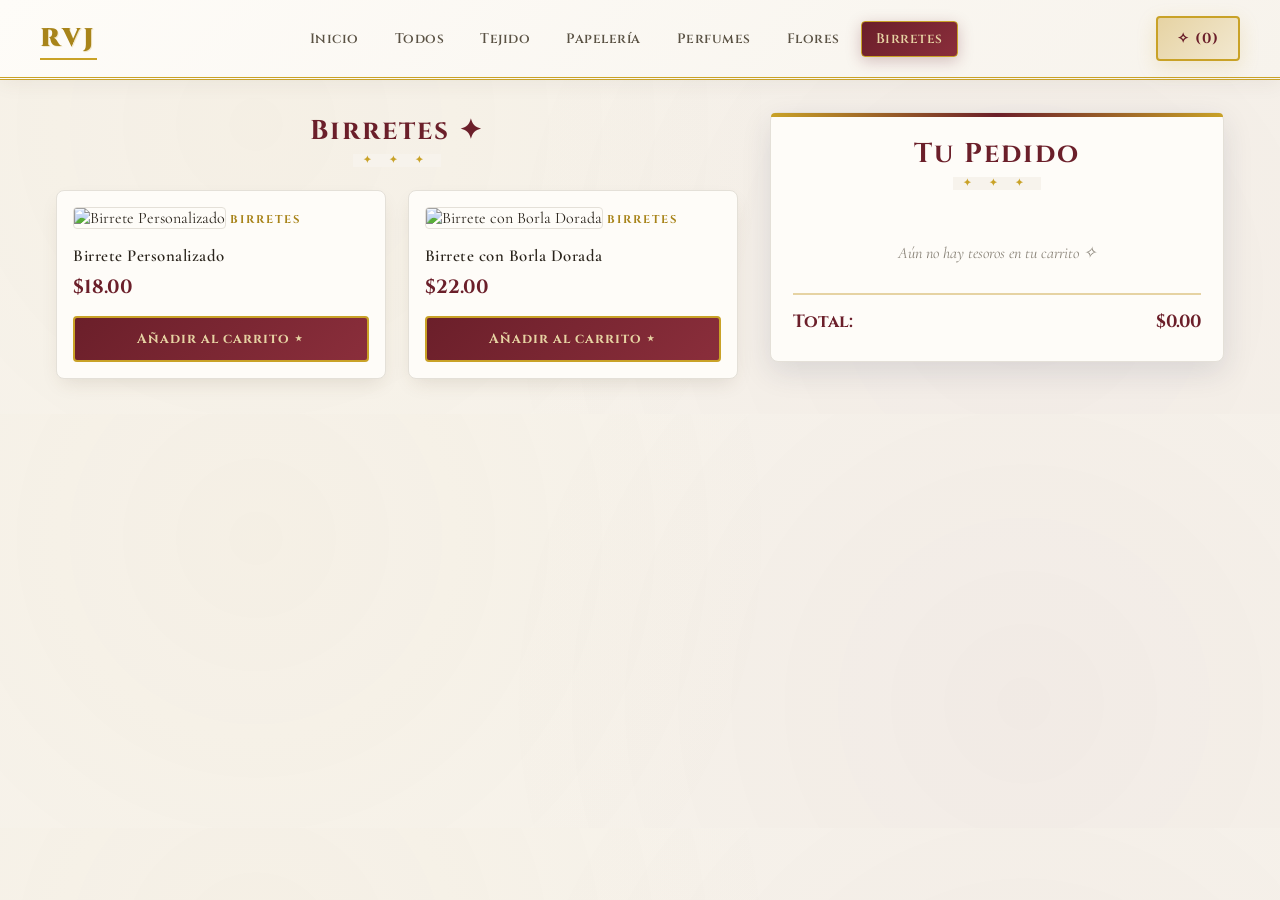
==== birretes.html @ a4433f6f "Cambios 14" ====
<!DOCTYPE html>
<html lang="es">
<head>
    <meta charset="UTF-8">
    <meta name="viewport" content="width=device-width, initial-scale=1.0">
    <title>RVJ — Birretes</title>
    <link rel="preconnect" href="https://fonts.googleapis.com">
    <link rel="preconnect" href="https://fonts.gstatic.com" crossorigin>
    <link href="https://fonts.googleapis.com/css2?family=Cinzel:wght@400;600;700;900&family=Cormorant+Garamond:ital,wght@0,400;0,600;0,700;1,400&display=swap" rel="stylesheet">
    <link rel="stylesheet" href="styles.css">
</head>
<body>

    <header class="main-header">
        <div class="header-container">
            <div class="logo-container">
                <h1 class="logo-text"><span class="rvj-mark">RVJ</span></h1>
            </div>
            <nav class="category-nav">
                <a href="index.html">Inicio</a>
                <a href="tienda.html">Todos</a>
                <a href="tejido.html">Tejido</a>
                <a href="papeleria.html">Papelería</a>
                <a href="perfumes.html">Perfumes</a>
                <a href="flores.html">Flores</a>
                <a href="birretes.html" class="active">Birretes</a>
            </nav>
            <a href="#cart-section" class="cart-icon-btn">
                ✧ (<span id="cart-count">0</span>)
            </a>
        </div>
    </header>

    <main class="store-container">
        <section class="catalog-section">
            <h2 class="section-title">Birretes ✦</h2>
            <div id="products-grid" class="products-grid"></div>
        </section>

        <aside class="checkout-sidebar">
            <section id="cart-section" class="cart-section">
                <h2 class="section-title">Tu Pedido</h2>
                <div id="cart-items-container" class="cart-items-container">
                    <p class="empty-cart-msg">Aún no hay tesoros en tu carrito ✧</p>
                </div>
                <div class="cart-total-box">
                    <span>Total:</span>
                    <span id="cart-total-amount">$0.00</span>
                </div>
            </section>
            <section id="checkout-section" class="checkout-section hidden">
                <h2 class="section-title">Finalizar Compra</h2>
                <form id="checkout-form" class="checkout-form">
                    <fieldset>
                        <legend>✦ Tus Datos</legend>
                        <div class="form-group">
                            <label>Nombre Completo</label>
                            <input type="text" id="customer-name" required placeholder="Tu nombre">
                        </div>
                        <div class="form-group">
                            <label>Cédula / RIF</label>
                            <input type="text" id="customer-id" required placeholder="V-00000000">
                        </div>
                        <div class="form-group">
                            <label>Teléfono</label>
                            <input type="tel" id="customer-phone" required placeholder="0414-0000000">
                        </div>
                    </fieldset>
                    <fieldset>
                        <legend>✧ Envío por agencia (ZOOM/MRW)</legend>
                        <div class="form-group">
                            <label>Estado</label>
                            <input type="text" id="shipping-state" required placeholder="Miranda">
                        </div>
                        <div class="form-group">
                            <label>Ciudad</label>
                            <input type="text" id="shipping-city" required placeholder="Caracas">
                        </div>
                        <div class="form-group">
                            <label>Agencia específica</label>
                            <input type="text" id="shipping-agency" required placeholder="Agencia Las Mercedes">
                        </div>
                    </fieldset>
                    <button type="submit" class="btn-submit-order">Confirmar por WhatsApp ✧</button>
                </form>
            </section>
        </aside>
    </main>

    <div id="product-detail-modal" class="modal-overlay hidden">
        <div class="modal-content product-popout">
            <button id="close-detail-btn" class="close-popout-btn">×</button>
            <div class="popout-layout">
                <div class="popout-gallery">
                    <img id="popout-main-img" src="" alt="Producto" class="popout-large-img">
                    <div id="popout-thumbnails" class="popout-thumbnails"></div>
                </div>
                <div class="popout-info">
                    <span id="popout-category" class="product-category-tag">Categoría</span>
                    <h2 id="popout-name">Nombre del Producto</h2>
                    <p id="popout-price" class="popout-price">$0.00</p>
                    <div class="popout-description-box">
                        <h4>Descripción:</h4>
                        <p id="popout-description">Aquí irán los detalles...</p>
                    </div>
                    <button id="popout-add-btn" class="btn-submit-order">Añadir al carrito ⋆</button>
                </div>
            </div>
        </div>
    </div>

    <div id="security-modal" class="modal-overlay hidden">
        <div class="modal-content">
            <div class="modal-icon">⚠</div>
            <h2>¿Confirmar tu compra?</h2>
            <p>Por favor, asegúrate de que todos tus datos e ítems del pedido sean correctos antes de continuar.</p>
            <div class="security-actions">
                <button id="security-cancel-btn" class="btn-secondary-modal">Cancelar y revisar</button>
                <button id="security-confirm-btn" class="btn-primary-modal">Aceptar y continuar</button>
            </div>
        </div>
    </div>

    <div id="success-modal" class="modal-overlay hidden">
        <div class="modal-content">
            <div class="modal-icon">✦</div>
            <h2>¡Casi listo!</h2>
            <p>Para procesar tu envío rápido, recuerda que el pago debe realizarse a:</p>
            <div class="receiver-data-modal">
                <p><strong>Banco:</strong> Banco de Venezuela — 0102</p>
                <p><strong>Teléfono:</strong> 0414-7429116</p>
                <p><strong>RIF:</strong> V-32195433</p>
            </div>
            <fieldset>
                <legend>✧ Comprobante de Pago</legend>
                <div class="form-group">
                    <label>Banco Emisor</label>
                    <input type="text" id="payment-bank" required>
                </div>
                <div class="form-group">
                    <label>Número de Referencia</label>
                    <input type="text" id="payment-reference" required>
                </div>
                <div class="form-group">
                    <label>Subir Captura *</label>
                    <input type="file" id="payment-screenshot" accept="image/*" required class="file-input">
                    <small>Sube la imagen de tu transferencia o pago móvil.</small>
                </div>
            </fieldset>
            <p class="modal-instruction">Al presionar "Enviar", se abrirá WhatsApp. <b>No olvides adjuntar la imagen del pago manualmente</b> en el chat.</p>
            <button id="close-modal-btn" class="btn-close-modal">Enviar Pedido ✧</button>
        </div>
    </div>

    <script src="script.js"></script>
</body>
</html>
---- styles.css ----
/* ==========================================================================
   RVJ — PALETA REALEZA ANTIGUA, LITERATURA Y AESTHETIC
   ========================================================================== */
:root {
    /* Fondos principales — pergamino y vitela */
    --pearl-bg: #f7f3ec;
    --pearl-light: #f2ece1;
    --pearl-medium: #e8dfd0;
    
    /* Tonos dorados antiguos */
    --gold-light: #e6d3a3;
    --gold-medium: #c9a227;
    --gold-dark: #a8841a;
    --gold-deep: #6b5210;
    
    /* Tonos nobles — borgoña y azul profundo */
    --royal-burgundy: #6b1f2a;
    --royal-burgundy-light: #8a2e3b;
    --royal-navy: #1e2a4a;
    --royal-navy-light: #2d3d63;
    --royal-purple: #3d2b4a;
    
    /* Tonos plateados y nacarados */
    --silver-light: #e4e0d8;
    --silver-medium: #b8b0a0;
    --silver-dark: #8a8274;
    --silver-deep: #5a5448;
    
    /* Texto */
    --text-color: #2a241c;
    --text-light: #5a5244;
    --text-gold: #8b6914;
    
    /* UI */
    --bg-white: #fefcf8;
    --radius: 8px;
    --shadow: 0 8px 20px -6px rgba(90, 70, 40, 0.15);
    --shadow-gold: 0 6px 20px rgba(201, 162, 39, 0.18);
    --shadow-royal: 0 10px 30px rgba(30, 42, 74, 0.12);
}

* { box-sizing: border-box; margin: 0; padding: 0; }

body {
    font-family: 'Cormorant Garamond', 'Quicksand', serif;
    background-color: var(--pearl-bg);
    color: var(--text-color);
    background-image: 
        radial-gradient(circle at 20% 30%, rgba(201, 162, 39, 0.04) 0%, transparent 50%),
        radial-gradient(circle at 80% 70%, rgba(107, 31, 42, 0.04) 0%, transparent 50%);
}

h1, h2, h3, h4, .logo-text {
    font-family: 'Cinzel', 'Comfortaa', serif;
    letter-spacing: 0.5px;
}

/* ==========================================================================
   HEADER Y LOGO — ESTILO REALEZA
   ========================================================================== */
.main-header {
    background: linear-gradient(135deg, #fefcf8 0%, #f7f3ec 100%);
    padding: 1rem 1.2rem;
    border-bottom: 3px double var(--gold-medium);
    position: sticky;
    top: 0;
    z-index: 100;
    box-shadow: 0 2px 20px rgba(90, 70, 40, 0.08);
}

.header-container {
    max-width: 1200px;
    margin: 0 auto;
    display: flex;
    justify-content: space-between;
    align-items: center;
    gap: 1rem;
}

.logo-container { display: flex; align-items: center; gap: 15px; }

.store-logo { max-height: 60px; width: auto; }

.logo-text { 
    font-size: 1.6rem; 
    color: var(--royal-burgundy); 
    font-weight: 700;
    letter-spacing: 2px;
    text-shadow: 1px 1px 0 rgba(201, 162, 39, 0.2);
}

.logo-text .rvj-mark {
    color: var(--gold-dark);
    font-family: 'Cinzel', serif;
    font-weight: 900;
    letter-spacing: 3px;
    border-bottom: 2px solid var(--gold-medium);
    padding-bottom: 2px;
}

.cart-icon-btn {
    background: linear-gradient(135deg, var(--gold-light), #f2e8d0);
    color: var(--royal-burgundy);
    padding: 0.7rem 1.2rem;
    border-radius: 4px;
    text-decoration: none;
    font-weight: 700;
    border: 2px solid var(--gold-medium);
    transition: 0.3s;
    box-shadow: var(--shadow-gold);
    font-family: 'Cinzel', serif;
    font-size: 0.9rem;
    letter-spacing: 1px;
}
.cart-icon-btn:hover { 
    background: linear-gradient(135deg, var(--gold-medium), var(--gold-dark));
    color: white; 
    border-color: var(--gold-deep);
}

/* ==========================================================================
   NAVEGACIÓN POR CATEGORÍAS — ESTILO CLÁSICO
   ========================================================================== */
.category-nav {
    display: flex;
    gap: 6px;
    align-items: center;
    flex-wrap: wrap;
    justify-content: center;
}

.category-nav a {
    text-decoration: none;
    color: var(--text-light);
    font-weight: 600;
    padding: 8px 14px;
    border-radius: 4px;
    transition: all 0.3s ease;
    font-size: 0.85rem;
    background: transparent;
    border: 1px solid transparent;
    font-family: 'Cinzel', serif;
    letter-spacing: 0.5px;
}

.category-nav a:hover {
    background: linear-gradient(135deg, #f2ece1, #e8dfd0);
    color: var(--royal-burgundy);
    border-color: var(--gold-light);
}

.category-nav a.active {
    background: linear-gradient(135deg, var(--royal-burgundy), var(--royal-burgundy-light));
    color: var(--gold-light);
    border-color: var(--gold-medium);
    box-shadow: 0 4px 15px rgba(107, 31, 42, 0.25);
}

/* ==========================================================================
   GRID DE PRODUCTOS — TARJETAS ELEGANTES
   ========================================================================== */
.store-container {
    max-width: 1200px;
    margin: 2rem auto;
    padding: 0 1rem;
    display: grid;
    grid-template-columns: 1fr;
    gap: 2rem;
}

@media (min-width: 992px) {
    .store-container { grid-template-columns: 1.5fr 1fr; }
}

.section-title { 
    color: var(--royal-burgundy); 
    margin-bottom: 1.8rem; 
    text-align: center;
    font-size: 1.7rem;
    position: relative;
    padding-bottom: 12px;
    letter-spacing: 2px;
    font-weight: 700;
}

.section-title::after {
    content: '✦ ✦ ✦';
    position: absolute;
    bottom: -6px;
    left: 50%;
    transform: translateX(-50%);
    color: var(--gold-medium);
    font-size: 0.6rem;
    letter-spacing: 8px;
    background: var(--pearl-bg);
    padding: 0 10px;
}

.products-grid { 
    display: grid; 
    grid-template-columns: repeat(auto-fill, minmax(240px, 1fr)); 
    gap: 22px; 
}

.product-card {
    background: var(--bg-white);
    border-radius: var(--radius);
    padding: 16px;
    border: 1px solid var(--silver-light);
    transition: 0.3s ease;
    box-shadow: var(--shadow);
    display: flex;
    flex-direction: column;
    position: relative;
    overflow: hidden;
}

.product-card::before {
    content: '';
    position: absolute;
    top: 0;
    left: 0;
    right: 0;
    height: 3px;
    background: linear-gradient(90deg, var(--gold-medium), var(--royal-burgundy), var(--gold-medium));
    opacity: 0;
    transition: opacity 0.3s;
}

.product-card:hover::before { opacity: 1; }

.product-card-clickable {
    cursor: pointer;
    flex-grow: 1;
}

.product-card:hover { 
    transform: translateY(-6px); 
    border-color: var(--gold-medium); 
    box-shadow: var(--shadow-royal);
}

.product-img {
    width: 100%;
    height: 200px;
    object-fit: cover;
    border-radius: 4px;
    margin-bottom: 1rem;
    border: 1px solid var(--silver-light);
}

.product-card-category { 
    font-size: 0.7rem; 
    color: var(--gold-dark); 
    font-weight: 700; 
    text-transform: uppercase;
    letter-spacing: 2px;
    font-family: 'Cinzel', serif;
}

.product-name { 
    font-size: 1.05rem; 
    margin-bottom: 0.5rem; 
    color: var(--text-color); 
    font-family: 'Cormorant Garamond', serif;
    font-weight: 600;
}

.product-price { 
    color: var(--royal-burgundy); 
    font-weight: 700; 
    font-size: 1.2rem; 
    margin-bottom: 1rem;
    font-family: 'Cinzel', serif;
}

.btn-add-cart {
    width: 100%;
    padding: 0.75rem;
    background: linear-gradient(135deg, var(--royal-burgundy), var(--royal-burgundy-light));
    border: 2px solid var(--gold-medium);
    border-radius: 4px;
    color: var(--gold-light);
    font-weight: 700;
    cursor: pointer;
    transition: 0.3s;
    margin-top: auto;
    font-family: 'Cinzel', serif;
    font-size: 0.85rem;
    letter-spacing: 1px;
}
.btn-add-cart:hover { 
    background: linear-gradient(135deg, var(--gold-medium), var(--gold-dark));
    color: var(--royal-burgundy);
    border-color: var(--gold-deep);
}

/* ==========================================================================
   CARRITO Y CHECKOUT — ESTILO NOBLE
   ========================================================================== */
.cart-section, .checkout-section {
    background: var(--bg-white);
    border-radius: var(--radius);
    padding: 22px;
    margin-bottom: 20px;
    border: 1px solid var(--silver-light);
    box-shadow: var(--shadow-royal);
    position: relative;
}

.cart-section::before, .checkout-section::before {
    content: '';
    position: absolute;
    top: 0;
    left: 0;
    right: 0;
    height: 4px;
    background: linear-gradient(90deg, var(--gold-medium), var(--royal-burgundy), var(--gold-medium));
    border-radius: var(--radius) var(--radius) 0 0;
}

.cart-item-row {
    display: flex; 
    justify-content: space-between; 
    align-items: center; 
    margin-bottom: 12px; 
    border-bottom: 1px dashed var(--silver-medium); 
    padding: 10px 0;
    font-size: 0.95rem;
}

.btn-delete-item {
    background: none;
    border: none;
    cursor: pointer;
    font-size: 1rem;
    padding: 0 5px;
    transition: transform 0.2s;
    color: var(--royal-burgundy);
}

.btn-delete-item:hover {
    transform: scale(1.25);
}

.checkout-form fieldset { 
    border: 1px solid var(--silver-light); 
    padding: 18px; 
    border-radius: 6px; 
    margin-bottom: 18px; 
}

.checkout-form legend { 
    padding: 0 12px; 
    font-weight: 700; 
    color: var(--royal-burgundy); 
    font-family: 'Cinzel', serif;
    font-size: 0.9rem;
    letter-spacing: 1px;
}

.form-group label { 
    display: block; 
    margin-bottom: 6px; 
    font-size: 0.85rem; 
    font-weight: 600; 
    color: var(--text-light);
    font-family: 'Cinzel', serif;
    letter-spacing: 0.5px;
}

.form-group input {
    width: 100%; 
    padding: 10px 12px; 
    border-radius: 4px; 
    border: 1px solid var(--silver-medium);
    background: var(--pearl-bg); 
    margin-bottom: 12px; 
    font-family: 'Cormorant Garamond', serif;
    font-size: 1rem;
    transition: 0.3s;
    color: var(--text-color);
}

.form-group input:focus {
    outline: none;
    border-color: var(--gold-medium);
    box-shadow: 0 0 0 3px rgba(201, 162, 39, 0.1);
    background: white;
}

.file-input { background: white !important; border: 1px dashed var(--gold-medium) !important; }

.btn-submit-order {
    width: 100%; 
    padding: 1rem; 
    background: linear-gradient(135deg, var(--royal-burgundy), var(--royal-burgundy-light)); 
    color: var(--gold-light);
    border: 2px solid var(--gold-medium); 
    border-radius: 4px; 
    font-size: 1rem; 
    font-weight: 700; 
    cursor: pointer;
    box-shadow: 0 5px 15px rgba(107, 31, 42, 0.25); 
    transition: 0.3s;
    font-family: 'Cinzel', serif;
    letter-spacing: 1px;
}
.btn-submit-order:hover { 
    background: linear-gradient(135deg, var(--gold-medium), var(--gold-dark));
    color: var(--royal-burgundy);
    transform: translateY(-2px);
    box-shadow: 0 8px 25px rgba(201, 162, 39, 0.35);
}

.cart-total-box {
    display: flex;
    justify-content: space-between;
    align-items: center;
    padding: 15px 0 5px;
    border-top: 2px solid var(--gold-light);
    font-family: 'Cinzel', serif;
    font-weight: 700;
    color: var(--royal-burgundy);
    font-size: 1.1rem;
}

/* ==========================================================================
   MODAL DE DETALLES — ESTILO BIBLIOTECA ANTIGUA
   ========================================================================== */
.product-popout {
    max-width: 800px !important;
    width: 90% !important;
    position: relative;
    padding: 35px !important;
    border-radius: 8px !important;
    text-align: left !important;
    background: linear-gradient(135deg, #fefcf8 0%, #f7f3ec 100%);
    border: 2px solid var(--gold-medium) !important;
    box-shadow: 0 25px 50px rgba(30, 42, 74, 0.25) !important;
}

.close-popout-btn {
    position: absolute;
    top: 15px;
    right: 18px;
    background: transparent;
    border: 2px solid var(--silver-medium);
    font-size: 1.8rem;
    color: var(--royal-burgundy);
    width: 40px;
    height: 40px;
    border-radius: 50%;
    cursor: pointer;
    display: flex;
    align-items: center;
    justify-content: center;
    transition: 0.3s;
    font-family: 'Cinzel', serif;
    line-height: 1;
}
.close-popout-btn:hover { 
    background: var(--royal-burgundy);
    color: var(--gold-light); 
    border-color: var(--gold-medium);
    transform: rotate(90deg);
}

.popout-layout {
    display: grid;
    grid-template-columns: 1fr;
    gap: 28px;
    margin-top: 15px;
}

@media (min-width: 768px) {
    .popout-layout { grid-template-columns: 1.1fr 1fr; }
}

.popout-large-img {
    width: 100%;
    height: 320px;
    object-fit: cover;
    border-radius: 6px;
    border: 2px solid var(--gold-light);
    box-shadow: var(--shadow);
}

.popout-thumbnails {
    display: flex;
    gap: 10px;
    margin-top: 12px;
    overflow-x: auto;
    padding-bottom: 5px;
}

.thumb-img {
    width: 65px;
    height: 65px;
    object-fit: cover;
    border-radius: 4px;
    cursor: pointer;
    border: 2px solid var(--silver-light);
    transition: 0.2s;
}
.thumb-img:hover, .thumb-img.active { 
    border-color: var(--gold-medium); 
    transform: scale(1.05); 
    box-shadow: var(--shadow-gold);
}

.product-category-tag {
    background: linear-gradient(135deg, var(--royal-burgundy), var(--royal-burgundy-light));
    color: var(--gold-light);
    padding: 5px 14px;
    border-radius: 3px;
    font-size: 0.7rem;
    font-weight: 700;
    text-transform: uppercase;
    border: 1px solid var(--gold-medium);
    font-family: 'Cinzel', serif;
    letter-spacing: 1.5px;
}

.popout-info h2 { 
    font-size: 1.5rem; 
    margin: 12px 0 6px 0; 
    color: var(--royal-burgundy); 
    font-family: 'Cinzel', serif;
    letter-spacing: 1px;
}

.popout-price { 
    font-size: 1.4rem; 
    font-weight: 700; 
    color: var(--gold-dark); 
    margin-bottom: 18px; 
    font-family: 'Cinzel', serif;
}

.popout-description-box { 
    margin-bottom: 22px; 
    background: linear-gradient(135deg, #f7f3ec, #f2ece1); 
    padding: 18px; 
    border-radius: 6px;
    border-left: 4px solid var(--gold-medium);
    border-top: 1px solid var(--silver-light);
    border-right: 1px solid var(--silver-light);
    border-bottom: 1px solid var(--silver-light);
}

.popout-description-box h4 { 
    font-size: 0.85rem; 
    color: var(--royal-burgundy); 
    margin-bottom: 6px; 
    font-family: 'Cinzel', serif;
    letter-spacing: 1px;
}

.popout-description-box p { 
    font-size: 0.95rem; 
    line-height: 1.6; 
    color: var(--text-color); 
    font-family: 'Cormorant Garamond', serif;
}

/* ==========================================================================
   MODALES GENERALES — ESTILO REALEZA
   ========================================================================== */
.modal-overlay {
    position: fixed; inset: 0; 
    background: rgba(30, 25, 20, 0.65);
    backdrop-filter: blur(4px);
    display: flex; align-items: center; justify-content: center; padding: 20px; z-index: 2000;
}

.modal-content { 
    background: linear-gradient(135deg, #fefcf8 0%, #f7f3ec 100%); 
    padding: 35px; 
    border-radius: 8px; 
    max-width: 460px; 
    width: 100%; 
    text-align: center; 
    box-shadow: 0 25px 50px rgba(30, 42, 74, 0.3);
    border: 2px solid var(--gold-medium);
    position: relative;
}

.modal-content::before {
    content: '';
    position: absolute;
    top: 8px;
    left: 8px;
    right: 8px;
    bottom: 8px;
    border: 1px solid var(--gold-light);
    border-radius: 4px;
    pointer-events: none;
}

.receiver-data-modal { 
    background: linear-gradient(135deg, #f2ece1, #e8dfd0); 
    padding: 18px; 
    border-radius: 6px; 
    margin: 20px 0; 
    text-align: left; 
    border: 1px solid var(--gold-medium); 
    border-left: 4px solid var(--royal-burgundy);
}

.receiver-data-modal p {
    font-family: 'Cormorant Garamond', serif;
    font-size: 0.95rem;
    margin-bottom: 5px;
}

.security-actions {
    display: flex;
    gap: 12px;
    margin-top: 22px;
    flex-direction: column;
    align-items: center;
    justify-content: center;
}

.btn-primary-modal { 
    background: linear-gradient(135deg, var(--royal-burgundy), var(--royal-burgundy-light)); 
    color: var(--gold-light); 
    padding: 13px 20px; 
    border-radius: 4px; 
    border: 2px solid var(--gold-medium); 
    font-weight: 700; 
    cursor: pointer; 
    flex: 1; 
    transition: 0.3s; 
    width: 100%;
    font-family: 'Cinzel', serif;
    letter-spacing: 1px;
}
.btn-primary-modal:hover { 
    background: linear-gradient(135deg, var(--gold-medium), var(--gold-dark));
    color: var(--royal-burgundy);
    transform: translateY(-2px);
}

.btn-secondary-modal { 
    background: transparent; 
    color: var(--text-light); 
    padding: 13px 20px; 
    border-radius: 4px; 
    border: 2px solid var(--silver-medium); 
    font-weight: 700; 
    cursor: pointer; 
    flex: 1; 
    transition: 0.3s; 
    width: 100%;
    font-family: 'Cinzel', serif;
    letter-spacing: 1px;
}
.btn-secondary-modal:hover { 
    background: var(--silver-light);
    color: var(--text-color);
    border-color: var(--silver-dark);
}

.btn-close-modal { 
    background: linear-gradient(135deg, var(--royal-burgundy), var(--royal-burgundy-light)); 
    color: var(--gold-light); 
    padding: 13px 30px; 
    border-radius: 4px; 
    border: 2px solid var(--gold-medium); 
    font-weight: 700; 
    cursor: pointer; 
    transition: 0.3s; 
    width: 100%; 
    font-family: 'Cinzel', serif;
    letter-spacing: 1px;
}
.btn-close-modal:hover { 
    background: linear-gradient(135deg, var(--gold-medium), var(--gold-dark));
    color: var(--royal-burgundy);
    transform: translateY(-2px);
}

.modal-icon { 
    font-size: 2rem; 
    margin-bottom: 12px; 
    color: var(--gold-dark);
    font-family: 'Cinzel', serif;
}
.hidden { display: none !important; }

.modal-content h2 {
    font-family: 'Cinzel', serif;
    color: var(--royal-burgundy);
    font-size: 1.4rem;
    letter-spacing: 1px;
    margin-bottom: 10px;
}

.modal-content p {
    font-family: 'Cormorant Garamond', serif;
    font-size: 1rem;
    line-height: 1.6;
}

.modal-instruction {
    font-size: 0.85rem !important;
    color: var(--text-light);
    margin: 15px 0;
    font-style: italic;
}

/* ==========================================================================
   LANDING PAGE — RVJ
   ========================================================================== */
.landing-page {
    background: linear-gradient(135deg, #f7f3ec 0%, #f2ece1 50%, #e8dfd0 100%);
    min-height: 100vh;
}

/* ============ HERO SECTION ============ */
.hero-section {
    max-width: 1200px;
    margin: 0 auto;
    padding: 4rem 1.5rem 3rem;
    display: grid;
    grid-template-columns: 1fr;
    gap: 2rem;
    align-items: center;
    position: relative;
    overflow: hidden;
}

@media (min-width: 992px) {
    .hero-section {
        grid-template-columns: 1.2fr 1fr;
        padding: 5rem 2rem 4rem;
    }
}

.hero-content { text-align: center; z-index: 2; }

@media (min-width: 992px) {
    .hero-content { text-align: left; }
}

.hero-badge {
    display: inline-block;
    background: linear-gradient(135deg, #f2ece1, var(--gold-light));
    color: var(--royal-burgundy);
    padding: 8px 20px;
    border-radius: 3px;
    font-size: 0.8rem;
    font-weight: 700;
    margin-bottom: 1.5rem;
    border: 1px solid var(--gold-medium);
    font-family: 'Cinzel', serif;
    letter-spacing: 2px;
    box-shadow: var(--shadow-gold);
}

.hero-title {
    font-family: 'Cinzel', serif;
    font-size: 2.4rem;
    line-height: 1.25;
    color: var(--text-color);
    margin-bottom: 1.5rem;
    font-weight: 700;
    letter-spacing: 1px;
}

@media (min-width: 768px) {
    .hero-title { font-size: 3.2rem; }
}

.hero-highlight {
    background: linear-gradient(135deg, var(--royal-burgundy), var(--gold-dark));
    -webkit-background-clip: text;
    -webkit-text-fill-color: transparent;
    background-clip: text;
    display: inline-block;
    font-style: italic;
}

.hero-subtitle {
    font-size: 1.15rem;
    color: var(--text-light);
    line-height: 1.8;
    margin-bottom: 2rem;
    opacity: 0.9;
    max-width: 550px;
    margin-left: auto;
    margin-right: auto;
    font-family: 'Cormorant Garamond', serif;
}

@media (min-width: 992px) {
    .hero-subtitle { margin-left: 0; }
}

.hero-buttons {
    display: flex;
    gap: 15px;
    flex-wrap: wrap;
    justify-content: center;
}

@media (min-width: 992px) {
    .hero-buttons { justify-content: flex-start; }
}

.btn-hero-primary {
    background: linear-gradient(135deg, var(--royal-burgundy), var(--royal-burgundy-light));
    color: var(--gold-light);
    padding: 15px 32px;
    border-radius: 4px;
    text-decoration: none;
    font-weight: 700;
    font-size: 0.95rem;
    box-shadow: 0 10px 25px rgba(107, 31, 42, 0.3);
    transition: all 0.3s ease;
    display: inline-flex;
    align-items: center;
    gap: 8px;
    border: 2px solid var(--gold-medium);
    font-family: 'Cinzel', serif;
    letter-spacing: 1px;
}

.btn-hero-primary:hover {
    transform: translateY(-3px);
    background: linear-gradient(135deg, var(--gold-medium), var(--gold-dark));
    color: var(--royal-burgundy);
    box-shadow: 0 15px 35px rgba(201, 162, 39, 0.4);
}

.btn-hero-secondary {
    background: transparent;
    color: var(--royal-burgundy);
    padding: 15px 32px;
    border-radius: 4px;
    text-decoration: none;
    font-weight: 700;
    font-size: 0.95rem;
    border: 2px solid var(--royal-burgundy);
    transition: all 0.3s ease;
    font-family: 'Cinzel', serif;
    letter-spacing: 1px;
}

.btn-hero-secondary:hover {
    background: var(--royal-burgundy);
    color: var(--gold-light);
    transform: translateY(-3px);
    box-shadow: var(--shadow-royal);
}

/* Decoración flotante — símbolos en lugar de emojis */
.hero-decoration {
    position: relative;
    height: 300px;
    display: none;
}

@media (min-width: 992px) {
    .hero-decoration { display: block; }
}

.floating-symbol {
    position: absolute;
    font-size: 3rem;
    animation: float 6s ease-in-out infinite;
    color: var(--gold-dark);
    opacity: 0.5;
    font-family: 'Cinzel', serif;
    text-shadow: 0 5px 15px rgba(201, 162, 39, 0.2);
}

.symbol-1 { top: 10%; left: 10%; animation-delay: 0s; font-size: 4rem; color: var(--royal-burgundy); opacity: 0.35; }
.symbol-2 { top: 50%; left: 50%; animation-delay: 1s; font-size: 3.5rem; color: var(--gold-dark); opacity: 0.4; }
.symbol-3 { top: 20%; right: 15%; animation-delay: 2s; font-size: 3rem; color: var(--royal-navy); opacity: 0.3; }
.symbol-4 { bottom: 15%; left: 20%; animation-delay: 3s; font-size: 3.5rem; color: var(--gold-medium); opacity: 0.35; }
.symbol-5 { bottom: 25%; right: 10%; animation-delay: 4s; font-size: 3rem; color: var(--royal-burgundy); opacity: 0.3; }

@keyframes float {
    0%, 100% { transform: translateY(0) rotate(0deg); }
    50% { transform: translateY(-20px) rotate(8deg); }
}

/* ============ SECCIÓN DE CATEGORÍAS ============ */
.categories-section {
    max-width: 1200px;
    margin: 0 auto;
    padding: 3rem 1.5rem;
}

.section-header {
    text-align: center;
    margin-bottom: 3rem;
}

.landing-section-title {
    font-family: 'Cinzel', serif;
    font-size: 2rem;
    color: var(--royal-burgundy);
    margin-bottom: 0.5rem;
    letter-spacing: 2px;
}

@media (min-width: 768px) {
    .landing-section-title { font-size: 2.4rem; }
}

.section-subtitle {
    color: var(--text-light);
    opacity: 0.8;
    font-size: 1.05rem;
    font-family: 'Cormorant Garamond', serif;
    font-style: italic;
}

.categories-grid {
    display: grid;
    grid-template-columns: repeat(auto-fit, minmax(260px, 1fr));
    gap: 25px;
}

.category-card {
    background: var(--bg-white);
    border-radius: 8px;
    padding: 2.5rem 1.5rem;
    text-decoration: none;
    color: var(--text-color);
    text-align: center;
    transition: all 0.4s cubic-bezier(0.175, 0.885, 0.32, 1.275);
    border: 1px solid var(--silver-light);
    position: relative;
    overflow: hidden;
    box-shadow: var(--shadow);
    display: flex;
    flex-direction: column;
    align-items: center;
    gap: 0.8rem;
}

.category-card::before {
    content: '';
    position: absolute;
    top: 0;
    left: 0;
    right: 0;
    height: 4px;
    transition: height 0.3s ease;
}

.category-tejido::before { background: linear-gradient(90deg, var(--silver-medium), var(--royal-navy)); }
.category-papeleria::before { background: linear-gradient(90deg, var(--gold-medium), var(--royal-burgundy)); }
.category-perfumes::before { background: linear-gradient(90deg, var(--royal-purple), var(--gold-medium)); }
.category-flores::before { background: linear-gradient(90deg, var(--royal-burgundy), var(--gold-light)); }
.category-birretes::before { background: linear-gradient(90deg, var(--royal-navy), var(--gold-dark)); }
.category-todos::before { background: linear-gradient(90deg, var(--gold-medium), var(--royal-burgundy), var(--royal-navy)); }

.category-card:hover {
    transform: translateY(-10px) scale(1.02);
    box-shadow: 0 25px 45px rgba(30, 42, 74, 0.15);
    border-color: var(--gold-medium);
}

.category-card:hover::before { height: 100%; opacity: 0.04; }

.category-symbol {
    font-size: 3rem;
    margin-bottom: 0.5rem;
    transition: transform 0.4s ease;
    color: var(--gold-dark);
    font-family: 'Cinzel', serif;
    line-height: 1;
}

.category-card:hover .category-symbol {
    transform: scale(1.15) rotate(-5deg);
    color: var(--royal-burgundy);
}

.category-card h3 {
    font-family: 'Cinzel', serif;
    font-size: 1.3rem;
    color: var(--royal-burgundy);
    margin: 0;
    letter-spacing: 1px;
}

.category-card p {
    font-size: 0.95rem;
    opacity: 0.75;
    line-height: 1.5;
    margin: 0;
    font-family: 'Cormorant Garamond', serif;
    font-style: italic;
}

.category-link {
    color: var(--gold-dark);
    font-weight: 700;
    font-size: 0.85rem;
    margin-top: 0.5rem;
    transition: letter-spacing 0.3s ease;
    display: inline-block;
    font-family: 'Cinzel', serif;
    letter-spacing: 1px;
}

.category-card:hover .category-link {
    letter-spacing: 2px;
    color: var(--royal-burgundy);
}

/* ============ SECCIÓN DE BENEFICIOS ============ */
.features-section {
    max-width: 1200px;
    margin: 0 auto;
    padding: 3rem 1.5rem;
}

.features-grid {
    display: grid;
    grid-template-columns: repeat(auto-fit, minmax(220px, 1fr));
    gap: 20px;
}

.feature-card {
    background: var(--bg-white);
    border-radius: 8px;
    padding: 2rem 1.5rem;
    text-align: center;
    border: 1px solid var(--silver-light);
    transition: all 0.3s ease;
}

.feature-card:hover {
    border-color: var(--gold-medium);
    transform: translateY(-5px);
    box-shadow: var(--shadow-gold);
}

.feature-symbol {
    font-size: 2.2rem;
    margin-bottom: 1rem;
    color: var(--gold-dark);
    font-family: 'Cinzel', serif;
}

.feature-card h4 {
    font-family: 'Cinzel', serif;
    font-size: 1.05rem;
    color: var(--royal-burgundy);
    margin-bottom: 0.5rem;
    letter-spacing: 1px;
}

.feature-card p {
    font-size: 0.95rem;
    opacity: 0.75;
    line-height: 1.5;
    font-family: 'Cormorant Garamond', serif;
    font-style: italic;
}

/* ============ CTA FINAL ============ */
.cta-section {
    max-width: 1200px;
    margin: 2rem auto;
    padding: 0 1.5rem;
}

.cta-content {
    background: linear-gradient(135deg, var(--royal-navy), var(--royal-burgundy));
    border-radius: 8px;
    padding: 3rem 2rem;
    text-align: center;
    color: var(--gold-light);
    box-shadow: 0 20px 45px rgba(30, 42, 74, 0.3);
    position: relative;
    overflow: hidden;
    border: 2px solid var(--gold-medium);
}

.cta-content::before {
    content: '✦ ✦ ✦';
    position: absolute;
    font-size: 8rem;
    opacity: 0.06;
    top: -20px;
    right: -20px;
    color: var(--gold-light);
    letter-spacing: 20px;
    font-family: 'Cinzel', serif;
}

.cta-content h2 {
    font-family: 'Cinzel', serif;
    font-size: 1.7rem;
    margin-bottom: 1rem;
    position: relative;
    z-index: 1;
    letter-spacing: 1px;
}

@media (min-width: 768px) {
    .cta-content h2 { font-size: 2.1rem; }
}

.cta-content p {
    font-size: 1.1rem;
    margin-bottom: 2rem;
    opacity: 0.95;
    position: relative;
    z-index: 1;
    font-family: 'Cormorant Garamond', serif;
    font-style: italic;
}

.cta-content .btn-hero-primary {
    background: var(--gold-light);
    color: var(--royal-burgundy);
    border-color: var(--gold-medium);
    position: relative;
    z-index: 1;
}

.cta-content .btn-hero-primary:hover {
    background: white;
    color: var(--royal-burgundy);
}

/* ============ FOOTER ============ */
.main-footer {
    background: linear-gradient(135deg, #fefcf8, #f7f3ec);
    margin-top: 3rem;
    padding: 3rem 1.5rem 1rem;
    border-top: 3px double var(--gold-medium);
}

.footer-content {
    max-width: 1200px;
    margin: 0 auto;
    display: grid;
    grid-template-columns: repeat(auto-fit, minmax(220px, 1fr));
    gap: 2rem;
    padding-bottom: 2rem;
}

.footer-col h4 {
    font-family: 'Cinzel', serif;
    color: var(--royal-burgundy);
    margin-bottom: 1rem;
    font-size: 1.05rem;
    letter-spacing: 1px;
}

.footer-col p,
.footer-col a {
    display: block;
    color: var(--text-light);
    text-decoration: none;
    font-size: 0.95rem;
    margin-bottom: 0.6rem;
    opacity: 0.8;
    transition: 0.3s;
    font-family: 'Cormorant Garamond', serif;
}

.footer-col a:hover {
    color: var(--gold-dark);
    opacity: 1;
    padding-left: 5px;
}

.footer-bottom {
    text-align: center;
    padding-top: 1.5rem;
    border-top: 1px solid var(--silver-light);
    color: var(--text-light);
    opacity: 0.6;
    font-size: 0.85rem;
    font-family: 'Cormorant Garamond', serif;
    font-style: italic;
}

/* ==========================================================================
   RESPONSIVE
   ========================================================================== */
@media (max-width: 768px) {
    .category-nav { gap: 4px; }
    .category-nav a { font-size: 0.7rem; padding: 6px 10px; }
    .section-title { font-size: 1.3rem; }
    .logo-text { font-size: 1.2rem; }
}

@media (max-width: 480px) {
    .hero-title { font-size: 1.8rem; }
    .hero-subtitle { font-size: 1rem; }
    .btn-hero-primary,
    .btn-hero-secondary {
        padding: 14px 24px;
        font-size: 0.85rem;
        width: 100%;
        justify-content: center;
    }
    .hero-buttons { flex-direction: column; }
    .landing-section-title { font-size: 1.4rem; }
    .category-card { padding: 2rem 1.2rem; }
    .category-symbol { font-size: 2.5rem; }
    .cta-content { padding: 2rem 1.5rem; }
    .cta-content h2 { font-size: 1.3rem; }
}

/* Estilo para el mensaje de "próximamente" */
.empty-cart-msg {
    color: var(--text-light);
    font-size: 1rem;
    text-align: center;
    padding: 30px 0;
    opacity: 0.7;
    font-family: 'Cormorant Garamond', serif;
    font-style: italic;
}

/* Scrollbar personalizada */
::-webkit-scrollbar { width: 10px; }
::-webkit-scrollbar-track { background: var(--pearl-bg); }
::-webkit-scrollbar-thumb {
    background: linear-gradient(135deg, var(--royal-burgundy), var(--gold-medium));
    border-radius: 10px;
}
::-webkit-scrollbar-thumb:hover {
    background: linear-gradient(135deg, var(--gold-dark), var(--royal-burgundy));
}
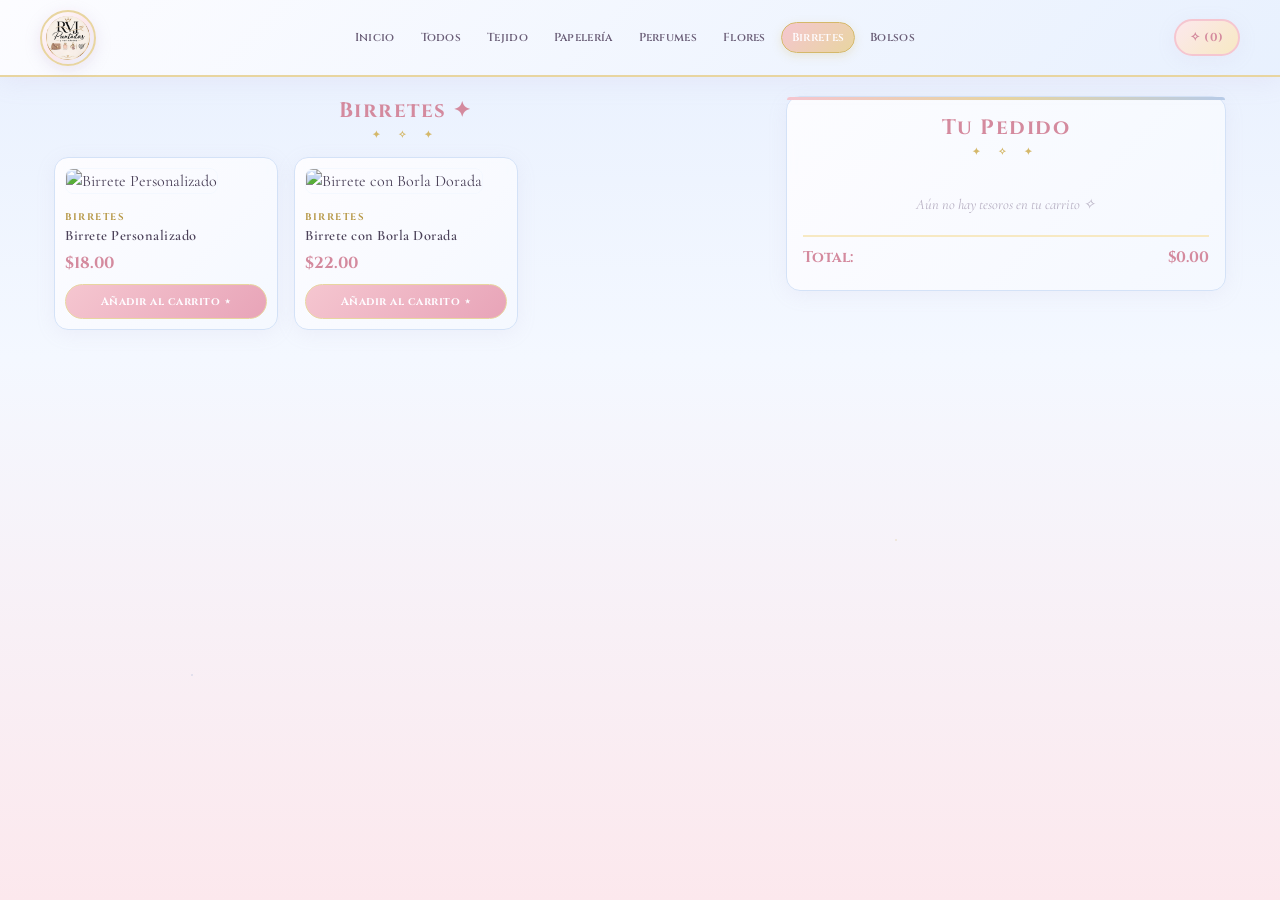
==== commit 4898c09d: "Cambios 18" ====
--- a/birretes.html
+++ b/birretes.html
@@ -14,7 +14,7 @@
     <header class="main-header">
         <div class="header-container">
             <div class="logo-container">
-                <h1 class="logo-text"><span class="rvj-mark">RVJ</span></h1>
+                <img src="imagenes/logo.png" alt="RVJ" class="store-logo" onerror="this.style.display='none'">
             </div>
             <nav class="category-nav">
                 <a href="index.html">Inicio</a>
@@ -24,6 +24,7 @@
                 <a href="perfumes.html">Perfumes</a>
                 <a href="flores.html">Flores</a>
                 <a href="birretes.html" class="active">Birretes</a>
+                <a href="bolsos.html">Bolsos</a>
             </nav>
             <a href="#cart-section" class="cart-icon-btn">
                 ✧ (<span id="cart-count">0</span>)
@@ -48,8 +49,9 @@
                     <span id="cart-total-amount">$0.00</span>
                 </div>
             </section>
+
             <section id="checkout-section" class="checkout-section hidden">
-                <h2 class="section-title">Finalizar Compra</h2>
+                <h2 class="section-title">Finalizar Pedido</h2>
                 <form id="checkout-form" class="checkout-form">
                     <fieldset>
                         <legend>✦ Tus Datos</legend>
@@ -58,35 +60,34 @@
                             <input type="text" id="customer-name" required placeholder="Tu nombre">
                         </div>
                         <div class="form-group">
-                            <label>Cédula / RIF</label>
-                            <input type="text" id="customer-id" required placeholder="V-00000000">
-                        </div>
-                        <div class="form-group">
-                            <label>Teléfono</label>
+                            <label>Teléfono / WhatsApp</label>
                             <input type="tel" id="customer-phone" required placeholder="0414-0000000">
                         </div>
                     </fieldset>
                     <fieldset>
-                        <legend>✧ Envío por agencia (ZOOM/MRW)</legend>
+                        <legend>✧ Envío</legend>
                         <div class="form-group">
-                            <label>Estado</label>
-                            <input type="text" id="shipping-state" required placeholder="Miranda">
+                            <label>Método de envío</label>
+                            <select id="shipping-method" required>
+                                <option value="">Selecciona una opción</option>
+                                <option value="ZOOM">ZOOM</option>
+                                <option value="MRW">MRW</option>
+                                <option value="Delivery local">Delivery local</option>
+                                <option value="A convenir">A convenir por WhatsApp</option>
+                            </select>
                         </div>
                         <div class="form-group">
-                            <label>Ciudad</label>
-                            <input type="text" id="shipping-city" required placeholder="Caracas">
-                        </div>
-                        <div class="form-group">
-                            <label>Agencia específica</label>
-                            <input type="text" id="shipping-agency" required placeholder="Agencia Las Mercedes">
+                            <label>Notas (opcional)</label>
+                            <input type="text" id="customer-notes" placeholder="Ciudad, agencia, referencia...">
                         </div>
                     </fieldset>
-                    <button type="submit" class="btn-submit-order">Confirmar por WhatsApp ✧</button>
+                    <button type="submit" class="btn-submit-order">Confirmar pedido ✧</button>
                 </form>
             </section>
         </aside>
     </main>
 
+    <!-- MODAL DE DETALLES -->
     <div id="product-detail-modal" class="modal-overlay hidden">
         <div class="modal-content product-popout">
             <button id="close-detail-btn" class="close-popout-btn">×</button>
@@ -109,11 +110,12 @@
         </div>
     </div>
 
+    <!-- MODAL DE CONFIRMACIÓN -->
     <div id="security-modal" class="modal-overlay hidden">
         <div class="modal-content">
             <div class="modal-icon">⚠</div>
-            <h2>¿Confirmar tu compra?</h2>
-            <p>Por favor, asegúrate de que todos tus datos e ítems del pedido sean correctos antes de continuar.</p>
+            <h2>¿Confirmar tu pedido?</h2>
+            <p>Revisa que tus datos y productos sean correctos. Al continuar, se abrirá WhatsApp para coordinar el pago y envío.</p>
             <div class="security-actions">
                 <button id="security-cancel-btn" class="btn-secondary-modal">Cancelar y revisar</button>
                 <button id="security-confirm-btn" class="btn-primary-modal">Aceptar y continuar</button>
@@ -121,34 +123,13 @@
         </div>
     </div>
 
+    <!-- MODAL DE ÉXITO -->
     <div id="success-modal" class="modal-overlay hidden">
         <div class="modal-content">
             <div class="modal-icon">✦</div>
             <h2>¡Casi listo!</h2>
-            <p>Para procesar tu envío rápido, recuerda que el pago debe realizarse a:</p>
-            <div class="receiver-data-modal">
-                <p><strong>Banco:</strong> Banco de Venezuela — 0102</p>
-                <p><strong>Teléfono:</strong> 0414-7429116</p>
-                <p><strong>RIF:</strong> V-32195433</p>
-            </div>
-            <fieldset>
-                <legend>✧ Comprobante de Pago</legend>
-                <div class="form-group">
-                    <label>Banco Emisor</label>
-                    <input type="text" id="payment-bank" required>
-                </div>
-                <div class="form-group">
-                    <label>Número de Referencia</label>
-                    <input type="text" id="payment-reference" required>
-                </div>
-                <div class="form-group">
-                    <label>Subir Captura *</label>
-                    <input type="file" id="payment-screenshot" accept="image/*" required class="file-input">
-                    <small>Sube la imagen de tu transferencia o pago móvil.</small>
-                </div>
-            </fieldset>
-            <p class="modal-instruction">Al presionar "Enviar", se abrirá WhatsApp. <b>No olvides adjuntar la imagen del pago manualmente</b> en el chat.</p>
-            <button id="close-modal-btn" class="btn-close-modal">Enviar Pedido ✧</button>
+            <p>Al presionar "Enviar", se abrirá WhatsApp con el resumen de tu pedido. Coordinaremos el pago y envío por ese medio.</p>
+            <button id="close-modal-btn" class="btn-close-modal">Enviar pedido por WhatsApp ✧</button>
         </div>
     </div>
 
--- a/styles.css
+++ b/styles.css
@@ -1,53 +1,69 @@
 /* ==========================================================================
-   RVJ — PALETA REALEZA ANTIGUA, LITERATURA Y AESTHETIC
+   RVJ — ESTILO CUENTO DE HADAS / CIELO AESTHETIC
+   Paleta: azul claro, rosa pálido, dorado suave
    ========================================================================== */
 :root {
-    /* Fondos principales — pergamino y vitela */
-    --pearl-bg: #f7f3ec;
-    --pearl-light: #f2ece1;
-    --pearl-medium: #e8dfd0;
-    
-    /* Tonos dorados antiguos */
-    --gold-light: #e6d3a3;
-    --gold-medium: #c9a227;
-    --gold-dark: #a8841a;
-    --gold-deep: #6b5210;
-    
-    /* Tonos nobles — borgoña y azul profundo */
-    --royal-burgundy: #6b1f2a;
-    --royal-burgundy-light: #8a2e3b;
-    --royal-navy: #1e2a4a;
-    --royal-navy-light: #2d3d63;
-    --royal-purple: #3d2b4a;
-    
-    /* Tonos plateados y nacarados */
-    --silver-light: #e4e0d8;
-    --silver-medium: #b8b0a0;
-    --silver-dark: #8a8274;
-    --silver-deep: #5a5448;
-    
-    /* Texto */
-    --text-color: #2a241c;
-    --text-light: #5a5244;
-    --text-gold: #8b6914;
-    
-    /* UI */
-    --bg-white: #fefcf8;
-    --radius: 8px;
-    --shadow: 0 8px 20px -6px rgba(90, 70, 40, 0.15);
-    --shadow-gold: 0 6px 20px rgba(201, 162, 39, 0.18);
-    --shadow-royal: 0 10px 30px rgba(30, 42, 74, 0.12);
+    --sky-bg: #e8f0fe;
+    --sky-light: #f4f8ff;
+    --sky-medium: #d4e2f7;
+    --cloud-white: #fdfcff;
+
+    --rose-light: #fce8ed;
+    --rose-medium: #f5c6d0;
+    --rose-deep: #e8a4b8;
+    --rose-dark: #d48a9e;
+
+    --gold-light: #f7e9c3;
+    --gold-soft: #e8d5a0;
+    --gold-medium: #d4b86a;
+    --gold-deep: #b89a4a;
+
+    --blue-light: #dce8f5;
+    --blue-medium: #b8cce8;
+    --blue-deep: #8aa8d0;
+    --blue-dark: #6b8ab8;
+
+    --text-dark: #4a4058;
+    --text-medium: #6b5f78;
+    --text-light: #9a8fa8;
+
+    --bg-white: #fefcff;
+    --radius: 14px;
+    --radius-sm: 8px;
+    --shadow: 0 8px 30px rgba(180, 160, 200, 0.15);
+    --shadow-soft: 0 4px 20px rgba(180, 160, 200, 0.1);
+    --shadow-glow: 0 0 30px rgba(212, 184, 106, 0.2);
 }
 
 * { box-sizing: border-box; margin: 0; padding: 0; }
+
+html { -webkit-text-size-adjust: 100%; }
 
 body {
     font-family: 'Cormorant Garamond', 'Quicksand', serif;
-    background-color: var(--pearl-bg);
-    color: var(--text-color);
-    background-image: 
-        radial-gradient(circle at 20% 30%, rgba(201, 162, 39, 0.04) 0%, transparent 50%),
-        radial-gradient(circle at 80% 70%, rgba(107, 31, 42, 0.04) 0%, transparent 50%);
+    background: linear-gradient(180deg, #e8f0fe 0%, #f4f8ff 40%, #fce8ed 100%);
+    color: var(--text-dark);
+    background-attachment: fixed;
+    min-height: 100vh;
+    position: relative;
+    font-size: 16px;
+    line-height: 1.5;
+}
+
+body::before {
+    content: '';
+    position: fixed;
+    inset: 0;
+    background-image:
+        radial-gradient(1.5px 1.5px at 10% 20%, rgba(212, 184, 106, 0.3) 50%, transparent 50%),
+        radial-gradient(1.5px 1.5px at 85% 15%, rgba(212, 184, 106, 0.25) 50%, transparent 50%),
+        radial-gradient(2px 2px at 50% 8%, rgba(232, 164, 184, 0.3) 50%, transparent 50%),
+        radial-gradient(1px 1px at 30% 40%, rgba(138, 168, 208, 0.25) 50%, transparent 50%),
+        radial-gradient(1.5px 1.5px at 70% 60%, rgba(212, 184, 106, 0.2) 50%, transparent 50%),
+        radial-gradient(1px 1px at 90% 80%, rgba(232, 164, 184, 0.2) 50%, transparent 50%),
+        radial-gradient(2px 2px at 15% 75%, rgba(138, 168, 208, 0.2) 50%, transparent 50%);
+    pointer-events: none;
+    z-index: 0;
 }
 
 h1, h2, h3, h4, .logo-text {
@@ -56,135 +72,165 @@
 }
 
 /* ==========================================================================
-   HEADER Y LOGO — ESTILO REALEZA
+   HEADER — LOGO A LA IZQUIERDA, NAV CENTRADA, CARRITO DERECHA
    ========================================================================== */
 .main-header {
-    background: linear-gradient(135deg, #fefcf8 0%, #f7f3ec 100%);
-    padding: 1rem 1.2rem;
-    border-bottom: 3px double var(--gold-medium);
+    background: linear-gradient(135deg, rgba(253, 252, 255, 0.95), rgba(232, 240, 254, 0.95));
+    backdrop-filter: blur(10px);
+    padding: 0.6rem 0.8rem;
+    border-bottom: 2px solid var(--gold-soft);
     position: sticky;
     top: 0;
     z-index: 100;
-    box-shadow: 0 2px 20px rgba(90, 70, 40, 0.08);
+    box-shadow: 0 4px 25px rgba(180, 160, 200, 0.12);
 }
 
 .header-container {
     max-width: 1200px;
     margin: 0 auto;
     display: flex;
+    align-items: center;
     justify-content: space-between;
+    gap: 0.6rem;
+    flex-wrap: wrap;
+}
+
+/* Logo circular a la izquierda */
+.logo-container {
+    display: flex;
     align-items: center;
-    gap: 1rem;
-}
-
-.logo-container { display: flex; align-items: center; gap: 15px; }
-
-.store-logo { max-height: 60px; width: auto; }
-
-.logo-text { 
-    font-size: 1.6rem; 
-    color: var(--royal-burgundy); 
-    font-weight: 700;
-    letter-spacing: 2px;
-    text-shadow: 1px 1px 0 rgba(201, 162, 39, 0.2);
-}
-
-.logo-text .rvj-mark {
-    color: var(--gold-dark);
-    font-family: 'Cinzel', serif;
-    font-weight: 900;
-    letter-spacing: 3px;
-    border-bottom: 2px solid var(--gold-medium);
-    padding-bottom: 2px;
-}
-
-.cart-icon-btn {
-    background: linear-gradient(135deg, var(--gold-light), #f2e8d0);
-    color: var(--royal-burgundy);
-    padding: 0.7rem 1.2rem;
-    border-radius: 4px;
-    text-decoration: none;
-    font-weight: 700;
-    border: 2px solid var(--gold-medium);
-    transition: 0.3s;
-    box-shadow: var(--shadow-gold);
-    font-family: 'Cinzel', serif;
-    font-size: 0.9rem;
-    letter-spacing: 1px;
-}
-.cart-icon-btn:hover { 
-    background: linear-gradient(135deg, var(--gold-medium), var(--gold-dark));
-    color: white; 
-    border-color: var(--gold-deep);
-}
-
-/* ==========================================================================
-   NAVEGACIÓN POR CATEGORÍAS — ESTILO CLÁSICO
-   ========================================================================== */
+    justify-content: center;
+    width: 56px;
+    height: 56px;
+    min-width: 56px;
+    background: linear-gradient(135deg, #fdfcff, #fce8ed, #e8f0fe);
+    border-radius: 50%;
+    border: 2px solid var(--gold-soft);
+    box-shadow:
+        0 4px 15px rgba(180, 160, 200, 0.25),
+        0 0 0 3px rgba(253, 252, 255, 0.8);
+    padding: 4px;
+    transition: transform 0.3s ease, box-shadow 0.3s ease;
+    flex-shrink: 0;
+}
+
+.logo-container:hover {
+    transform: scale(1.06);
+    box-shadow:
+        0 6px 20px rgba(180, 160, 200, 0.35),
+        0 0 0 3px rgba(253, 252, 255, 0.9),
+        0 0 25px rgba(212, 184, 106, 0.25);
+}
+
+.store-logo {
+    width: 100%;
+    height: 100%;
+    object-fit: cover;
+    border-radius: 50%;
+    display: block;
+}
+
+/* Fallback si no carga la imagen */
+.store-logo:not([src]),
+.store-logo[src=""] {
+    display: none;
+}
+
+/* Navegación */
 .category-nav {
     display: flex;
-    gap: 6px;
+    gap: 4px;
     align-items: center;
     flex-wrap: wrap;
     justify-content: center;
+    flex: 1;
+    min-width: 0;
 }
 
 .category-nav a {
     text-decoration: none;
-    color: var(--text-light);
+    color: var(--text-medium);
     font-weight: 600;
-    padding: 8px 14px;
-    border-radius: 4px;
-    transition: all 0.3s ease;
-    font-size: 0.85rem;
+    padding: 6px 10px;
+    border-radius: 20px;
+    transition: all 0.25s ease;
+    font-size: 0.72rem;
     background: transparent;
     border: 1px solid transparent;
     font-family: 'Cinzel', serif;
+    letter-spacing: 0.3px;
+    white-space: nowrap;
+}
+
+.category-nav a:hover {
+    background: linear-gradient(135deg, var(--rose-light), var(--sky-light));
+    color: var(--rose-dark);
+    border-color: var(--rose-medium);
+}
+
+.category-nav a.active {
+    background: linear-gradient(135deg, var(--rose-medium), var(--gold-soft));
+    color: var(--bg-white);
+    border-color: var(--gold-medium);
+    box-shadow: 0 3px 10px rgba(212, 184, 106, 0.25);
+}
+
+/* Botón carrito */
+.cart-icon-btn {
+    background: linear-gradient(135deg, var(--rose-light), var(--gold-light));
+    color: var(--rose-dark);
+    padding: 0.5rem 0.9rem;
+    border-radius: 30px;
+    text-decoration: none;
+    font-weight: 700;
+    border: 2px solid var(--rose-medium);
+    transition: all 0.25s ease;
+    box-shadow: var(--shadow-soft);
+    font-family: 'Cinzel', serif;
+    font-size: 0.72rem;
     letter-spacing: 0.5px;
-}
-
-.category-nav a:hover {
-    background: linear-gradient(135deg, #f2ece1, #e8dfd0);
-    color: var(--royal-burgundy);
-    border-color: var(--gold-light);
-}
-
-.category-nav a.active {
-    background: linear-gradient(135deg, var(--royal-burgundy), var(--royal-burgundy-light));
-    color: var(--gold-light);
-    border-color: var(--gold-medium);
-    box-shadow: 0 4px 15px rgba(107, 31, 42, 0.25);
+    white-space: nowrap;
+    flex-shrink: 0;
+}
+
+.cart-icon-btn:hover {
+    background: linear-gradient(135deg, var(--rose-medium), var(--gold-soft));
+    color: var(--bg-white);
+    border-color: var(--rose-deep);
+    transform: translateY(-2px);
 }
 
 /* ==========================================================================
-   GRID DE PRODUCTOS — TARJETAS ELEGANTES
+   GRID DE PRODUCTOS
    ========================================================================== */
 .store-container {
     max-width: 1200px;
-    margin: 2rem auto;
-    padding: 0 1rem;
+    margin: 1.2rem auto;
+    padding: 0 0.9rem;
     display: grid;
     grid-template-columns: 1fr;
-    gap: 2rem;
+    gap: 1.2rem;
+    position: relative;
+    z-index: 1;
 }
 
 @media (min-width: 992px) {
-    .store-container { grid-template-columns: 1.5fr 1fr; }
-}
-
-.section-title { 
-    color: var(--royal-burgundy); 
-    margin-bottom: 1.8rem; 
+    .store-container { grid-template-columns: 1.6fr 1fr; gap: 1.8rem; }
+}
+
+.section-title {
+    color: var(--rose-dark);
+    margin-bottom: 1.2rem;
     text-align: center;
-    font-size: 1.7rem;
-    position: relative;
-    padding-bottom: 12px;
-    letter-spacing: 2px;
+    font-size: 1.3rem;
+    position: relative;
+    padding-bottom: 10px;
+    letter-spacing: 1.5px;
     font-weight: 700;
 }
 
 .section-title::after {
-    content: '✦ ✦ ✦';
+    content: '✦ ✧ ✦';
     position: absolute;
     bottom: -6px;
     left: 50%;
@@ -192,27 +238,31 @@
     color: var(--gold-medium);
     font-size: 0.6rem;
     letter-spacing: 8px;
-    background: var(--pearl-bg);
     padding: 0 10px;
 }
 
-.products-grid { 
-    display: grid; 
-    grid-template-columns: repeat(auto-fill, minmax(240px, 1fr)); 
-    gap: 22px; 
+.products-grid {
+    display: grid;
+    grid-template-columns: repeat(auto-fill, minmax(150px, 1fr));
+    gap: 12px;
+}
+
+@media (min-width: 600px) {
+    .products-grid { grid-template-columns: repeat(auto-fill, minmax(200px, 1fr)); gap: 16px; }
 }
 
 .product-card {
-    background: var(--bg-white);
+    background: linear-gradient(135deg, rgba(253, 252, 255, 0.95), rgba(244, 248, 255, 0.95));
     border-radius: var(--radius);
-    padding: 16px;
-    border: 1px solid var(--silver-light);
-    transition: 0.3s ease;
-    box-shadow: var(--shadow);
+    padding: 10px;
+    border: 1px solid var(--sky-medium);
+    transition: all 0.3s ease;
+    box-shadow: var(--shadow-soft);
     display: flex;
     flex-direction: column;
     position: relative;
     overflow: hidden;
+    backdrop-filter: blur(5px);
 }
 
 .product-card::before {
@@ -222,90 +272,95 @@
     left: 0;
     right: 0;
     height: 3px;
-    background: linear-gradient(90deg, var(--gold-medium), var(--royal-burgundy), var(--gold-medium));
+    background: linear-gradient(90deg, var(--rose-medium), var(--gold-soft), var(--blue-medium));
     opacity: 0;
     transition: opacity 0.3s;
 }
 
 .product-card:hover::before { opacity: 1; }
 
-.product-card-clickable {
-    cursor: pointer;
-    flex-grow: 1;
-}
-
-.product-card:hover { 
-    transform: translateY(-6px); 
-    border-color: var(--gold-medium); 
-    box-shadow: var(--shadow-royal);
+.product-card-clickable { cursor: pointer; flex-grow: 1; }
+
+.product-card:hover {
+    transform: translateY(-4px);
+    border-color: var(--gold-soft);
+    box-shadow: 0 15px 30px rgba(180, 160, 200, 0.2), var(--shadow-glow);
 }
 
 .product-img {
     width: 100%;
-    height: 200px;
+    height: 140px;
     object-fit: cover;
-    border-radius: 4px;
-    margin-bottom: 1rem;
-    border: 1px solid var(--silver-light);
-}
-
-.product-card-category { 
-    font-size: 0.7rem; 
-    color: var(--gold-dark); 
-    font-weight: 700; 
+    border-radius: var(--radius-sm);
+    margin-bottom: 0.6rem;
+    border: 1px solid var(--sky-light);
+}
+
+@media (min-width: 600px) {
+    .product-img { height: 180px; }
+}
+
+.product-card-category {
+    font-size: 0.6rem;
+    color: var(--gold-deep);
+    font-weight: 700;
     text-transform: uppercase;
-    letter-spacing: 2px;
-    font-family: 'Cinzel', serif;
-}
-
-.product-name { 
-    font-size: 1.05rem; 
-    margin-bottom: 0.5rem; 
-    color: var(--text-color); 
+    letter-spacing: 1.5px;
+    font-family: 'Cinzel', serif;
+}
+
+.product-name {
+    font-size: 0.9rem;
+    margin-bottom: 0.3rem;
+    color: var(--text-dark);
     font-family: 'Cormorant Garamond', serif;
     font-weight: 600;
-}
-
-.product-price { 
-    color: var(--royal-burgundy); 
-    font-weight: 700; 
-    font-size: 1.2rem; 
-    margin-bottom: 1rem;
+    line-height: 1.3;
+}
+
+.product-price {
+    color: var(--rose-dark);
+    font-weight: 700;
+    font-size: 1rem;
+    margin-bottom: 0.6rem;
     font-family: 'Cinzel', serif;
 }
 
 .btn-add-cart {
     width: 100%;
-    padding: 0.75rem;
-    background: linear-gradient(135deg, var(--royal-burgundy), var(--royal-burgundy-light));
-    border: 2px solid var(--gold-medium);
-    border-radius: 4px;
-    color: var(--gold-light);
+    padding: 0.55rem;
+    background: linear-gradient(135deg, var(--rose-medium), var(--rose-deep));
+    border: 1px solid var(--gold-soft);
+    border-radius: 30px;
+    color: var(--bg-white);
     font-weight: 700;
     cursor: pointer;
-    transition: 0.3s;
+    transition: all 0.25s ease;
     margin-top: auto;
     font-family: 'Cinzel', serif;
-    font-size: 0.85rem;
-    letter-spacing: 1px;
-}
-.btn-add-cart:hover { 
-    background: linear-gradient(135deg, var(--gold-medium), var(--gold-dark));
-    color: var(--royal-burgundy);
+    font-size: 0.7rem;
+    letter-spacing: 0.5px;
+}
+
+.btn-add-cart:hover {
+    background: linear-gradient(135deg, var(--gold-soft), var(--gold-medium));
+    color: var(--text-dark);
     border-color: var(--gold-deep);
+    transform: translateY(-2px);
 }
 
 /* ==========================================================================
-   CARRITO Y CHECKOUT — ESTILO NOBLE
+   CARRITO Y CHECKOUT SIMPLIFICADO
    ========================================================================== */
 .cart-section, .checkout-section {
-    background: var(--bg-white);
+    background: linear-gradient(135deg, rgba(253, 252, 255, 0.95), rgba(244, 248, 255, 0.95));
     border-radius: var(--radius);
-    padding: 22px;
-    margin-bottom: 20px;
-    border: 1px solid var(--silver-light);
-    box-shadow: var(--shadow-royal);
-    position: relative;
+    padding: 16px;
+    margin-bottom: 14px;
+    border: 1px solid var(--sky-medium);
+    box-shadow: var(--shadow-soft);
+    position: relative;
+    backdrop-filter: blur(5px);
 }
 
 .cart-section::before, .checkout-section::before {
@@ -314,419 +369,448 @@
     top: 0;
     left: 0;
     right: 0;
-    height: 4px;
-    background: linear-gradient(90deg, var(--gold-medium), var(--royal-burgundy), var(--gold-medium));
+    height: 3px;
+    background: linear-gradient(90deg, var(--rose-medium), var(--gold-soft), var(--blue-medium));
     border-radius: var(--radius) var(--radius) 0 0;
 }
 
 .cart-item-row {
-    display: flex; 
-    justify-content: space-between; 
-    align-items: center; 
-    margin-bottom: 12px; 
-    border-bottom: 1px dashed var(--silver-medium); 
-    padding: 10px 0;
-    font-size: 0.95rem;
+    display: flex;
+    justify-content: space-between;
+    align-items: center;
+    margin-bottom: 8px;
+    border-bottom: 1px dashed var(--sky-medium);
+    padding: 7px 0;
+    font-size: 0.85rem;
+    gap: 8px;
+}
+
+.cart-item-row b {
+    font-weight: 600;
+    flex: 1;
+    min-width: 0;
+    overflow: hidden;
+    text-overflow: ellipsis;
 }
 
 .btn-delete-item {
     background: none;
     border: none;
     cursor: pointer;
-    font-size: 1rem;
-    padding: 0 5px;
+    font-size: 0.9rem;
+    padding: 0 4px;
     transition: transform 0.2s;
-    color: var(--royal-burgundy);
-}
-
-.btn-delete-item:hover {
-    transform: scale(1.25);
-}
-
-.checkout-form fieldset { 
-    border: 1px solid var(--silver-light); 
-    padding: 18px; 
-    border-radius: 6px; 
-    margin-bottom: 18px; 
-}
-
-.checkout-form legend { 
-    padding: 0 12px; 
-    font-weight: 700; 
-    color: var(--royal-burgundy); 
-    font-family: 'Cinzel', serif;
+    color: var(--rose-dark);
+    flex-shrink: 0;
+}
+
+.btn-delete-item:hover { transform: scale(1.25); color: var(--rose-deep); }
+
+.checkout-form fieldset {
+    border: 1px solid var(--sky-medium);
+    padding: 12px;
+    border-radius: var(--radius-sm);
+    margin-bottom: 12px;
+    background: rgba(253, 252, 255, 0.5);
+}
+
+.checkout-form legend {
+    padding: 0 8px;
+    font-weight: 700;
+    color: var(--rose-dark);
+    font-family: 'Cinzel', serif;
+    font-size: 0.75rem;
+    letter-spacing: 0.8px;
+}
+
+.form-group label {
+    display: block;
+    margin-bottom: 4px;
+    font-size: 0.72rem;
+    font-weight: 600;
+    color: var(--text-medium);
+    font-family: 'Cinzel', serif;
+    letter-spacing: 0.3px;
+}
+
+.form-group input,
+.form-group select {
+    width: 100%;
+    padding: 8px 12px;
+    border-radius: 30px;
+    border: 1px solid var(--sky-medium);
+    background: rgba(253, 252, 255, 0.8);
+    margin-bottom: 8px;
+    font-family: 'Cormorant Garamond', serif;
     font-size: 0.9rem;
-    letter-spacing: 1px;
-}
-
-.form-group label { 
-    display: block; 
-    margin-bottom: 6px; 
-    font-size: 0.85rem; 
-    font-weight: 600; 
-    color: var(--text-light);
-    font-family: 'Cinzel', serif;
-    letter-spacing: 0.5px;
-}
-
-.form-group input {
-    width: 100%; 
-    padding: 10px 12px; 
-    border-radius: 4px; 
-    border: 1px solid var(--silver-medium);
-    background: var(--pearl-bg); 
-    margin-bottom: 12px; 
-    font-family: 'Cormorant Garamond', serif;
-    font-size: 1rem;
-    transition: 0.3s;
-    color: var(--text-color);
-}
-
-.form-group input:focus {
+    transition: all 0.25s ease;
+    color: var(--text-dark);
+}
+
+.form-group input:focus,
+.form-group select:focus {
     outline: none;
-    border-color: var(--gold-medium);
-    box-shadow: 0 0 0 3px rgba(201, 162, 39, 0.1);
+    border-color: var(--gold-soft);
+    box-shadow: 0 0 0 3px rgba(212, 184, 106, 0.1);
     background: white;
 }
 
-.file-input { background: white !important; border: 1px dashed var(--gold-medium) !important; }
-
 .btn-submit-order {
-    width: 100%; 
-    padding: 1rem; 
-    background: linear-gradient(135deg, var(--royal-burgundy), var(--royal-burgundy-light)); 
-    color: var(--gold-light);
-    border: 2px solid var(--gold-medium); 
-    border-radius: 4px; 
-    font-size: 1rem; 
-    font-weight: 700; 
+    width: 100%;
+    padding: 0.8rem;
+    background: linear-gradient(135deg, var(--rose-medium), var(--rose-deep));
+    color: var(--bg-white);
+    border: 2px solid var(--gold-soft);
+    border-radius: 30px;
+    font-size: 0.85rem;
+    font-weight: 700;
     cursor: pointer;
-    box-shadow: 0 5px 15px rgba(107, 31, 42, 0.25); 
-    transition: 0.3s;
-    font-family: 'Cinzel', serif;
-    letter-spacing: 1px;
-}
-.btn-submit-order:hover { 
-    background: linear-gradient(135deg, var(--gold-medium), var(--gold-dark));
-    color: var(--royal-burgundy);
+    box-shadow: 0 5px 20px rgba(232, 164, 184, 0.3);
+    transition: all 0.25s ease;
+    font-family: 'Cinzel', serif;
+    letter-spacing: 0.8px;
+}
+
+.btn-submit-order:hover {
+    background: linear-gradient(135deg, var(--gold-soft), var(--gold-medium));
+    color: var(--text-dark);
     transform: translateY(-2px);
-    box-shadow: 0 8px 25px rgba(201, 162, 39, 0.35);
+    box-shadow: 0 8px 25px rgba(212, 184, 106, 0.4);
 }
 
 .cart-total-box {
     display: flex;
     justify-content: space-between;
     align-items: center;
-    padding: 15px 0 5px;
+    padding: 10px 0 4px;
     border-top: 2px solid var(--gold-light);
     font-family: 'Cinzel', serif;
     font-weight: 700;
-    color: var(--royal-burgundy);
-    font-size: 1.1rem;
+    color: var(--rose-dark);
+    font-size: 0.95rem;
 }
 
 /* ==========================================================================
-   MODAL DE DETALLES — ESTILO BIBLIOTECA ANTIGUA
+   MODAL DE DETALLES
    ========================================================================== */
 .product-popout {
-    max-width: 800px !important;
-    width: 90% !important;
-    position: relative;
-    padding: 35px !important;
-    border-radius: 8px !important;
+    max-width: 720px !important;
+    width: 94% !important;
+    position: relative;
+    padding: 22px !important;
+    border-radius: var(--radius) !important;
     text-align: left !important;
-    background: linear-gradient(135deg, #fefcf8 0%, #f7f3ec 100%);
-    border: 2px solid var(--gold-medium) !important;
-    box-shadow: 0 25px 50px rgba(30, 42, 74, 0.25) !important;
+    background: linear-gradient(135deg, #fdfcff 0%, #f4f8ff 50%, #fce8ed 100%);
+    border: 2px solid var(--gold-soft) !important;
+    box-shadow: 0 25px 60px rgba(180, 160, 200, 0.3), var(--shadow-glow) !important;
+    max-height: 90vh;
+    overflow-y: auto;
 }
 
 .close-popout-btn {
     position: absolute;
-    top: 15px;
-    right: 18px;
+    top: 10px;
+    right: 12px;
     background: transparent;
-    border: 2px solid var(--silver-medium);
-    font-size: 1.8rem;
-    color: var(--royal-burgundy);
-    width: 40px;
-    height: 40px;
+    border: 2px solid var(--sky-medium);
+    font-size: 1.2rem;
+    color: var(--rose-dark);
+    width: 34px;
+    height: 34px;
     border-radius: 50%;
     cursor: pointer;
     display: flex;
     align-items: center;
     justify-content: center;
-    transition: 0.3s;
-    font-family: 'Cinzel', serif;
+    transition: all 0.25s ease;
     line-height: 1;
-}
-.close-popout-btn:hover { 
-    background: var(--royal-burgundy);
-    color: var(--gold-light); 
-    border-color: var(--gold-medium);
+    z-index: 2;
+}
+
+.close-popout-btn:hover {
+    background: var(--rose-medium);
+    color: var(--bg-white);
+    border-color: var(--rose-deep);
     transform: rotate(90deg);
 }
 
 .popout-layout {
     display: grid;
     grid-template-columns: 1fr;
-    gap: 28px;
-    margin-top: 15px;
-}
-
-@media (min-width: 768px) {
-    .popout-layout { grid-template-columns: 1.1fr 1fr; }
+    gap: 18px;
+    margin-top: 10px;
+}
+
+@media (min-width: 700px) {
+    .popout-layout { grid-template-columns: 1fr 1fr; gap: 22px; }
 }
 
 .popout-large-img {
     width: 100%;
-    height: 320px;
+    height: 220px;
     object-fit: cover;
-    border-radius: 6px;
+    border-radius: var(--radius-sm);
     border: 2px solid var(--gold-light);
-    box-shadow: var(--shadow);
+    box-shadow: var(--shadow-soft);
+}
+
+@media (min-width: 700px) {
+    .popout-large-img { height: 280px; }
 }
 
 .popout-thumbnails {
     display: flex;
-    gap: 10px;
-    margin-top: 12px;
+    gap: 8px;
+    margin-top: 8px;
     overflow-x: auto;
-    padding-bottom: 5px;
+    padding-bottom: 4px;
 }
 
 .thumb-img {
-    width: 65px;
-    height: 65px;
+    width: 50px;
+    height: 50px;
     object-fit: cover;
-    border-radius: 4px;
+    border-radius: var(--radius-sm);
     cursor: pointer;
-    border: 2px solid var(--silver-light);
-    transition: 0.2s;
-}
-.thumb-img:hover, .thumb-img.active { 
-    border-color: var(--gold-medium); 
-    transform: scale(1.05); 
-    box-shadow: var(--shadow-gold);
+    border: 2px solid var(--sky-light);
+    transition: all 0.2s ease;
+    flex-shrink: 0;
+}
+
+.thumb-img:hover, .thumb-img.active {
+    border-color: var(--gold-soft);
+    transform: scale(1.05);
+    box-shadow: var(--shadow-glow);
 }
 
 .product-category-tag {
-    background: linear-gradient(135deg, var(--royal-burgundy), var(--royal-burgundy-light));
-    color: var(--gold-light);
-    padding: 5px 14px;
-    border-radius: 3px;
+    background: linear-gradient(135deg, var(--rose-medium), var(--rose-deep));
+    color: var(--bg-white);
+    padding: 4px 12px;
+    border-radius: 20px;
+    font-size: 0.6rem;
+    font-weight: 700;
+    text-transform: uppercase;
+    border: 1px solid var(--gold-soft);
+    font-family: 'Cinzel', serif;
+    letter-spacing: 1.2px;
+    display: inline-block;
+}
+
+.popout-info h2 {
+    font-size: 1.15rem;
+    margin: 8px 0 4px 0;
+    color: var(--rose-dark);
+    font-family: 'Cinzel', serif;
+    letter-spacing: 0.8px;
+}
+
+.popout-price {
+    font-size: 1.15rem;
+    font-weight: 700;
+    color: var(--gold-deep);
+    margin-bottom: 12px;
+    font-family: 'Cinzel', serif;
+}
+
+.popout-description-box {
+    margin-bottom: 14px;
+    background: linear-gradient(135deg, rgba(244, 248, 255, 0.8), rgba(252, 232, 237, 0.8));
+    padding: 12px;
+    border-radius: var(--radius-sm);
+    border-left: 3px solid var(--gold-soft);
+    border-top: 1px solid var(--sky-light);
+    border-right: 1px solid var(--sky-light);
+    border-bottom: 1px solid var(--sky-light);
+}
+
+.popout-description-box h4 {
     font-size: 0.7rem;
-    font-weight: 700;
-    text-transform: uppercase;
-    border: 1px solid var(--gold-medium);
-    font-family: 'Cinzel', serif;
-    letter-spacing: 1.5px;
-}
-
-.popout-info h2 { 
-    font-size: 1.5rem; 
-    margin: 12px 0 6px 0; 
-    color: var(--royal-burgundy); 
-    font-family: 'Cinzel', serif;
-    letter-spacing: 1px;
-}
-
-.popout-price { 
-    font-size: 1.4rem; 
-    font-weight: 700; 
-    color: var(--gold-dark); 
-    margin-bottom: 18px; 
-    font-family: 'Cinzel', serif;
-}
-
-.popout-description-box { 
-    margin-bottom: 22px; 
-    background: linear-gradient(135deg, #f7f3ec, #f2ece1); 
-    padding: 18px; 
-    border-radius: 6px;
-    border-left: 4px solid var(--gold-medium);
-    border-top: 1px solid var(--silver-light);
-    border-right: 1px solid var(--silver-light);
-    border-bottom: 1px solid var(--silver-light);
-}
-
-.popout-description-box h4 { 
-    font-size: 0.85rem; 
-    color: var(--royal-burgundy); 
-    margin-bottom: 6px; 
-    font-family: 'Cinzel', serif;
-    letter-spacing: 1px;
-}
-
-.popout-description-box p { 
-    font-size: 0.95rem; 
-    line-height: 1.6; 
-    color: var(--text-color); 
+    color: var(--rose-dark);
+    margin-bottom: 4px;
+    font-family: 'Cinzel', serif;
+    letter-spacing: 0.8px;
+}
+
+.popout-description-box p {
+    font-size: 0.85rem;
+    line-height: 1.5;
+    color: var(--text-dark);
     font-family: 'Cormorant Garamond', serif;
 }
 
 /* ==========================================================================
-   MODALES GENERALES — ESTILO REALEZA
+   MODALES GENERALES
    ========================================================================== */
 .modal-overlay {
-    position: fixed; inset: 0; 
-    background: rgba(30, 25, 20, 0.65);
-    backdrop-filter: blur(4px);
-    display: flex; align-items: center; justify-content: center; padding: 20px; z-index: 2000;
-}
-
-.modal-content { 
-    background: linear-gradient(135deg, #fefcf8 0%, #f7f3ec 100%); 
-    padding: 35px; 
-    border-radius: 8px; 
-    max-width: 460px; 
-    width: 100%; 
-    text-align: center; 
-    box-shadow: 0 25px 50px rgba(30, 42, 74, 0.3);
-    border: 2px solid var(--gold-medium);
-    position: relative;
+    position: fixed;
+    inset: 0;
+    background: rgba(180, 160, 200, 0.35);
+    backdrop-filter: blur(8px);
+    display: flex;
+    align-items: center;
+    justify-content: center;
+    padding: 14px;
+    z-index: 2000;
+}
+
+.modal-content {
+    background: linear-gradient(135deg, #fdfcff 0%, #f4f8ff 50%, #fce8ed 100%);
+    padding: 22px;
+    border-radius: var(--radius);
+    max-width: 420px;
+    width: 100%;
+    text-align: center;
+    box-shadow: 0 25px 60px rgba(180, 160, 200, 0.3);
+    border: 2px solid var(--gold-soft);
+    position: relative;
+    max-height: 90vh;
+    overflow-y: auto;
 }
 
 .modal-content::before {
     content: '';
     position: absolute;
-    top: 8px;
-    left: 8px;
-    right: 8px;
-    bottom: 8px;
+    top: 6px;
+    left: 6px;
+    right: 6px;
+    bottom: 6px;
     border: 1px solid var(--gold-light);
-    border-radius: 4px;
+    border-radius: var(--radius-sm);
     pointer-events: none;
 }
 
-.receiver-data-modal { 
-    background: linear-gradient(135deg, #f2ece1, #e8dfd0); 
-    padding: 18px; 
-    border-radius: 6px; 
-    margin: 20px 0; 
-    text-align: left; 
-    border: 1px solid var(--gold-medium); 
-    border-left: 4px solid var(--royal-burgundy);
+.receiver-data-modal {
+    background: linear-gradient(135deg, rgba(244, 248, 255, 0.9), rgba(252, 232, 237, 0.9));
+    padding: 12px;
+    border-radius: var(--radius-sm);
+    margin: 12px 0;
+    text-align: left;
+    border: 1px solid var(--gold-soft);
+    border-left: 3px solid var(--rose-medium);
 }
 
 .receiver-data-modal p {
     font-family: 'Cormorant Garamond', serif;
-    font-size: 0.95rem;
-    margin-bottom: 5px;
+    font-size: 0.85rem;
+    margin-bottom: 4px;
 }
 
 .security-actions {
     display: flex;
-    gap: 12px;
-    margin-top: 22px;
+    gap: 10px;
+    margin-top: 16px;
     flex-direction: column;
-    align-items: center;
-    justify-content: center;
-}
-
-.btn-primary-modal { 
-    background: linear-gradient(135deg, var(--royal-burgundy), var(--royal-burgundy-light)); 
-    color: var(--gold-light); 
-    padding: 13px 20px; 
-    border-radius: 4px; 
-    border: 2px solid var(--gold-medium); 
-    font-weight: 700; 
-    cursor: pointer; 
-    flex: 1; 
-    transition: 0.3s; 
+}
+
+.btn-primary-modal {
+    background: linear-gradient(135deg, var(--rose-medium), var(--rose-deep));
+    color: var(--bg-white);
+    padding: 11px 16px;
+    border-radius: 30px;
+    border: 2px solid var(--gold-soft);
+    font-weight: 700;
+    cursor: pointer;
+    transition: all 0.25s ease;
     width: 100%;
     font-family: 'Cinzel', serif;
-    letter-spacing: 1px;
-}
-.btn-primary-modal:hover { 
-    background: linear-gradient(135deg, var(--gold-medium), var(--gold-dark));
-    color: var(--royal-burgundy);
+    letter-spacing: 0.8px;
+    font-size: 0.8rem;
+}
+
+.btn-primary-modal:hover {
+    background: linear-gradient(135deg, var(--gold-soft), var(--gold-medium));
+    color: var(--text-dark);
     transform: translateY(-2px);
 }
 
-.btn-secondary-modal { 
-    background: transparent; 
-    color: var(--text-light); 
-    padding: 13px 20px; 
-    border-radius: 4px; 
-    border: 2px solid var(--silver-medium); 
-    font-weight: 700; 
-    cursor: pointer; 
-    flex: 1; 
-    transition: 0.3s; 
+.btn-secondary-modal {
+    background: transparent;
+    color: var(--text-medium);
+    padding: 11px 16px;
+    border-radius: 30px;
+    border: 2px solid var(--sky-medium);
+    font-weight: 700;
+    cursor: pointer;
+    transition: all 0.25s ease;
     width: 100%;
     font-family: 'Cinzel', serif;
-    letter-spacing: 1px;
-}
-.btn-secondary-modal:hover { 
-    background: var(--silver-light);
-    color: var(--text-color);
-    border-color: var(--silver-dark);
-}
-
-.btn-close-modal { 
-    background: linear-gradient(135deg, var(--royal-burgundy), var(--royal-burgundy-light)); 
-    color: var(--gold-light); 
-    padding: 13px 30px; 
-    border-radius: 4px; 
-    border: 2px solid var(--gold-medium); 
-    font-weight: 700; 
-    cursor: pointer; 
-    transition: 0.3s; 
-    width: 100%; 
-    font-family: 'Cinzel', serif;
-    letter-spacing: 1px;
-}
-.btn-close-modal:hover { 
-    background: linear-gradient(135deg, var(--gold-medium), var(--gold-dark));
-    color: var(--royal-burgundy);
+    letter-spacing: 0.8px;
+    font-size: 0.8rem;
+}
+
+.btn-secondary-modal:hover {
+    background: var(--sky-light);
+    color: var(--text-dark);
+    border-color: var(--blue-deep);
+}
+
+.btn-close-modal {
+    background: linear-gradient(135deg, var(--rose-medium), var(--rose-deep));
+    color: var(--bg-white);
+    padding: 11px 24px;
+    border-radius: 30px;
+    border: 2px solid var(--gold-soft);
+    font-weight: 700;
+    cursor: pointer;
+    transition: all 0.25s ease;
+    width: 100%;
+    font-family: 'Cinzel', serif;
+    letter-spacing: 0.8px;
+    font-size: 0.8rem;
+}
+
+.btn-close-modal:hover {
+    background: linear-gradient(135deg, var(--gold-soft), var(--gold-medium));
+    color: var(--text-dark);
     transform: translateY(-2px);
 }
 
-.modal-icon { 
-    font-size: 2rem; 
-    margin-bottom: 12px; 
-    color: var(--gold-dark);
-    font-family: 'Cinzel', serif;
-}
+.modal-icon {
+    font-size: 1.6rem;
+    margin-bottom: 8px;
+    color: var(--gold-deep);
+    font-family: 'Cinzel', serif;
+}
+
 .hidden { display: none !important; }
 
 .modal-content h2 {
     font-family: 'Cinzel', serif;
-    color: var(--royal-burgundy);
-    font-size: 1.4rem;
-    letter-spacing: 1px;
-    margin-bottom: 10px;
+    color: var(--rose-dark);
+    font-size: 1.1rem;
+    letter-spacing: 0.8px;
+    margin-bottom: 8px;
 }
 
 .modal-content p {
     font-family: 'Cormorant Garamond', serif;
-    font-size: 1rem;
-    line-height: 1.6;
+    font-size: 0.9rem;
+    line-height: 1.5;
 }
 
 .modal-instruction {
-    font-size: 0.85rem !important;
+    font-size: 0.75rem !important;
     color: var(--text-light);
-    margin: 15px 0;
+    margin: 12px 0;
     font-style: italic;
 }
 
 /* ==========================================================================
-   LANDING PAGE — RVJ
+   LANDING PAGE
    ========================================================================== */
 .landing-page {
-    background: linear-gradient(135deg, #f7f3ec 0%, #f2ece1 50%, #e8dfd0 100%);
+    background: linear-gradient(180deg, #e8f0fe 0%, #f4f8ff 30%, #fce8ed 70%, #f7e9c3 100%);
     min-height: 100vh;
 }
 
-/* ============ HERO SECTION ============ */
 .hero-section {
     max-width: 1200px;
     margin: 0 auto;
-    padding: 4rem 1.5rem 3rem;
+    padding: 2.5rem 1.2rem 2rem;
     display: grid;
     grid-template-columns: 1fr;
-    gap: 2rem;
+    gap: 1.5rem;
     align-items: center;
     position: relative;
     overflow: hidden;
@@ -735,7 +819,7 @@
 @media (min-width: 992px) {
     .hero-section {
         grid-template-columns: 1.2fr 1fr;
-        padding: 5rem 2rem 4rem;
+        padding: 3.5rem 1.5rem 3rem;
     }
 }
 
@@ -747,35 +831,34 @@
 
 .hero-badge {
     display: inline-block;
-    background: linear-gradient(135deg, #f2ece1, var(--gold-light));
-    color: var(--royal-burgundy);
-    padding: 8px 20px;
-    border-radius: 3px;
-    font-size: 0.8rem;
-    font-weight: 700;
-    margin-bottom: 1.5rem;
-    border: 1px solid var(--gold-medium);
-    font-family: 'Cinzel', serif;
-    letter-spacing: 2px;
-    box-shadow: var(--shadow-gold);
+    background: linear-gradient(135deg, var(--rose-light), var(--gold-light));
+    color: var(--rose-dark);
+    padding: 6px 18px;
+    border-radius: 30px;
+    font-size: 0.7rem;
+    font-weight: 700;
+    margin-bottom: 1.2rem;
+    border: 1px solid var(--gold-soft);
+    font-family: 'Cinzel', serif;
+    letter-spacing: 1.5px;
 }
 
 .hero-title {
     font-family: 'Cinzel', serif;
-    font-size: 2.4rem;
+    font-size: 1.9rem;
     line-height: 1.25;
-    color: var(--text-color);
-    margin-bottom: 1.5rem;
-    font-weight: 700;
-    letter-spacing: 1px;
+    color: var(--text-dark);
+    margin-bottom: 1.2rem;
+    font-weight: 700;
+    letter-spacing: 0.8px;
 }
 
 @media (min-width: 768px) {
-    .hero-title { font-size: 3.2rem; }
+    .hero-title { font-size: 2.6rem; }
 }
 
 .hero-highlight {
-    background: linear-gradient(135deg, var(--royal-burgundy), var(--gold-dark));
+    background: linear-gradient(135deg, var(--rose-dark), var(--gold-deep));
     -webkit-background-clip: text;
     -webkit-text-fill-color: transparent;
     background-clip: text;
@@ -784,12 +867,11 @@
 }
 
 .hero-subtitle {
-    font-size: 1.15rem;
-    color: var(--text-light);
-    line-height: 1.8;
-    margin-bottom: 2rem;
-    opacity: 0.9;
-    max-width: 550px;
+    font-size: 1rem;
+    color: var(--text-medium);
+    line-height: 1.7;
+    margin-bottom: 1.6rem;
+    max-width: 520px;
     margin-left: auto;
     margin-right: auto;
     font-family: 'Cormorant Garamond', serif;
@@ -801,7 +883,7 @@
 
 .hero-buttons {
     display: flex;
-    gap: 15px;
+    gap: 10px;
     flex-wrap: wrap;
     justify-content: center;
 }
@@ -811,55 +893,52 @@
 }
 
 .btn-hero-primary {
-    background: linear-gradient(135deg, var(--royal-burgundy), var(--royal-burgundy-light));
-    color: var(--gold-light);
-    padding: 15px 32px;
-    border-radius: 4px;
+    background: linear-gradient(135deg, var(--rose-medium), var(--rose-deep));
+    color: var(--bg-white);
+    padding: 12px 26px;
+    border-radius: 30px;
     text-decoration: none;
     font-weight: 700;
-    font-size: 0.95rem;
-    box-shadow: 0 10px 25px rgba(107, 31, 42, 0.3);
-    transition: all 0.3s ease;
+    font-size: 0.8rem;
+    box-shadow: 0 10px 30px rgba(232, 164, 184, 0.35);
+    transition: all 0.25s ease;
     display: inline-flex;
     align-items: center;
-    gap: 8px;
-    border: 2px solid var(--gold-medium);
-    font-family: 'Cinzel', serif;
-    letter-spacing: 1px;
+    gap: 6px;
+    border: 2px solid var(--gold-soft);
+    font-family: 'Cinzel', serif;
+    letter-spacing: 0.8px;
 }
 
 .btn-hero-primary:hover {
     transform: translateY(-3px);
-    background: linear-gradient(135deg, var(--gold-medium), var(--gold-dark));
-    color: var(--royal-burgundy);
-    box-shadow: 0 15px 35px rgba(201, 162, 39, 0.4);
+    background: linear-gradient(135deg, var(--gold-soft), var(--gold-medium));
+    color: var(--text-dark);
 }
 
 .btn-hero-secondary {
     background: transparent;
-    color: var(--royal-burgundy);
-    padding: 15px 32px;
-    border-radius: 4px;
+    color: var(--rose-dark);
+    padding: 12px 26px;
+    border-radius: 30px;
     text-decoration: none;
     font-weight: 700;
-    font-size: 0.95rem;
-    border: 2px solid var(--royal-burgundy);
-    transition: all 0.3s ease;
-    font-family: 'Cinzel', serif;
-    letter-spacing: 1px;
+    font-size: 0.8rem;
+    border: 2px solid var(--rose-medium);
+    transition: all 0.25s ease;
+    font-family: 'Cinzel', serif;
+    letter-spacing: 0.8px;
 }
 
 .btn-hero-secondary:hover {
-    background: var(--royal-burgundy);
-    color: var(--gold-light);
+    background: var(--rose-medium);
+    color: var(--bg-white);
     transform: translateY(-3px);
-    box-shadow: var(--shadow-royal);
-}
-
-/* Decoración flotante — símbolos en lugar de emojis */
+}
+
 .hero-decoration {
     position: relative;
-    height: 300px;
+    height: 240px;
     display: none;
 }
 
@@ -869,79 +948,75 @@
 
 .floating-symbol {
     position: absolute;
-    font-size: 3rem;
+    font-size: 2.2rem;
     animation: float 6s ease-in-out infinite;
-    color: var(--gold-dark);
+    color: var(--gold-medium);
     opacity: 0.5;
     font-family: 'Cinzel', serif;
-    text-shadow: 0 5px 15px rgba(201, 162, 39, 0.2);
-}
-
-.symbol-1 { top: 10%; left: 10%; animation-delay: 0s; font-size: 4rem; color: var(--royal-burgundy); opacity: 0.35; }
-.symbol-2 { top: 50%; left: 50%; animation-delay: 1s; font-size: 3.5rem; color: var(--gold-dark); opacity: 0.4; }
-.symbol-3 { top: 20%; right: 15%; animation-delay: 2s; font-size: 3rem; color: var(--royal-navy); opacity: 0.3; }
-.symbol-4 { bottom: 15%; left: 20%; animation-delay: 3s; font-size: 3.5rem; color: var(--gold-medium); opacity: 0.35; }
-.symbol-5 { bottom: 25%; right: 10%; animation-delay: 4s; font-size: 3rem; color: var(--royal-burgundy); opacity: 0.3; }
+}
+
+.symbol-1 { top: 10%; left: 10%; animation-delay: 0s; font-size: 3rem; color: var(--rose-medium); opacity: 0.45; }
+.symbol-2 { top: 50%; left: 50%; animation-delay: 1s; font-size: 2.6rem; color: var(--gold-medium); opacity: 0.5; }
+.symbol-3 { top: 20%; right: 15%; animation-delay: 2s; font-size: 2.2rem; color: var(--blue-deep); opacity: 0.4; }
+.symbol-4 { bottom: 15%; left: 20%; animation-delay: 3s; font-size: 2.6rem; color: var(--gold-soft); opacity: 0.45; }
+.symbol-5 { bottom: 25%; right: 10%; animation-delay: 4s; font-size: 2.2rem; color: var(--rose-deep); opacity: 0.4; }
 
 @keyframes float {
     0%, 100% { transform: translateY(0) rotate(0deg); }
-    50% { transform: translateY(-20px) rotate(8deg); }
-}
-
-/* ============ SECCIÓN DE CATEGORÍAS ============ */
+    50% { transform: translateY(-16px) rotate(6deg); }
+}
+
 .categories-section {
     max-width: 1200px;
     margin: 0 auto;
-    padding: 3rem 1.5rem;
-}
-
-.section-header {
-    text-align: center;
-    margin-bottom: 3rem;
-}
+    padding: 2rem 1.2rem;
+}
+
+.section-header { text-align: center; margin-bottom: 2rem; }
 
 .landing-section-title {
     font-family: 'Cinzel', serif;
-    font-size: 2rem;
-    color: var(--royal-burgundy);
-    margin-bottom: 0.5rem;
-    letter-spacing: 2px;
+    font-size: 1.6rem;
+    color: var(--rose-dark);
+    margin-bottom: 0.4rem;
+    letter-spacing: 1.5px;
 }
 
 @media (min-width: 768px) {
-    .landing-section-title { font-size: 2.4rem; }
+    .landing-section-title { font-size: 2rem; }
 }
 
 .section-subtitle {
-    color: var(--text-light);
+    color: var(--text-medium);
     opacity: 0.8;
-    font-size: 1.05rem;
+    font-size: 0.95rem;
     font-family: 'Cormorant Garamond', serif;
     font-style: italic;
 }
 
 .categories-grid {
     display: grid;
-    grid-template-columns: repeat(auto-fit, minmax(260px, 1fr));
-    gap: 25px;
+    grid-template-columns: repeat(auto-fit, minmax(200px, 1fr));
+    gap: 14px;
 }
 
 .category-card {
-    background: var(--bg-white);
-    border-radius: 8px;
-    padding: 2.5rem 1.5rem;
+    background: linear-gradient(135deg, rgba(253, 252, 255, 0.95), rgba(244, 248, 255, 0.95));
+    border-radius: var(--radius);
+    padding: 1.6rem 1.2rem;
     text-decoration: none;
-    color: var(--text-color);
+    color: var(--text-dark);
     text-align: center;
-    transition: all 0.4s cubic-bezier(0.175, 0.885, 0.32, 1.275);
-    border: 1px solid var(--silver-light);
+    transition: all 0.35s cubic-bezier(0.175, 0.885, 0.32, 1.275);
+    border: 1px solid var(--sky-medium);
     position: relative;
     overflow: hidden;
-    box-shadow: var(--shadow);
+    box-shadow: var(--shadow-soft);
     display: flex;
     flex-direction: column;
     align-items: center;
-    gap: 0.8rem;
+    gap: 0.6rem;
+    backdrop-filter: blur(5px);
 }
 
 .category-card::before {
@@ -950,147 +1025,146 @@
     top: 0;
     left: 0;
     right: 0;
-    height: 4px;
+    height: 3px;
     transition: height 0.3s ease;
 }
 
-.category-tejido::before { background: linear-gradient(90deg, var(--silver-medium), var(--royal-navy)); }
-.category-papeleria::before { background: linear-gradient(90deg, var(--gold-medium), var(--royal-burgundy)); }
-.category-perfumes::before { background: linear-gradient(90deg, var(--royal-purple), var(--gold-medium)); }
-.category-flores::before { background: linear-gradient(90deg, var(--royal-burgundy), var(--gold-light)); }
-.category-birretes::before { background: linear-gradient(90deg, var(--royal-navy), var(--gold-dark)); }
-.category-todos::before { background: linear-gradient(90deg, var(--gold-medium), var(--royal-burgundy), var(--royal-navy)); }
+.category-tejido::before { background: linear-gradient(90deg, var(--blue-medium), var(--blue-deep)); }
+.category-papeleria::before { background: linear-gradient(90deg, var(--gold-soft), var(--rose-medium)); }
+.category-perfumes::before { background: linear-gradient(90deg, var(--rose-medium), var(--gold-soft)); }
+.category-flores::before { background: linear-gradient(90deg, var(--rose-deep), var(--gold-light)); }
+.category-birretes::before { background: linear-gradient(90deg, var(--blue-deep), var(--gold-medium)); }
+.category-todos::before { background: linear-gradient(90deg, var(--gold-soft), var(--rose-medium), var(--blue-medium)); }
 
 .category-card:hover {
-    transform: translateY(-10px) scale(1.02);
-    box-shadow: 0 25px 45px rgba(30, 42, 74, 0.15);
-    border-color: var(--gold-medium);
-}
-
-.category-card:hover::before { height: 100%; opacity: 0.04; }
+    transform: translateY(-6px) scale(1.02);
+    box-shadow: 0 20px 40px rgba(180, 160, 200, 0.2), var(--shadow-glow);
+    border-color: var(--gold-soft);
+}
+
+.category-card:hover::before { height: 100%; opacity: 0.05; }
 
 .category-symbol {
-    font-size: 3rem;
-    margin-bottom: 0.5rem;
-    transition: transform 0.4s ease;
-    color: var(--gold-dark);
+    font-size: 2.2rem;
+    margin-bottom: 0.3rem;
+    transition: transform 0.35s ease;
+    color: var(--gold-deep);
     font-family: 'Cinzel', serif;
     line-height: 1;
 }
 
 .category-card:hover .category-symbol {
     transform: scale(1.15) rotate(-5deg);
-    color: var(--royal-burgundy);
+    color: var(--rose-dark);
 }
 
 .category-card h3 {
     font-family: 'Cinzel', serif;
-    font-size: 1.3rem;
-    color: var(--royal-burgundy);
+    font-size: 1.05rem;
+    color: var(--rose-dark);
     margin: 0;
-    letter-spacing: 1px;
+    letter-spacing: 0.8px;
 }
 
 .category-card p {
-    font-size: 0.95rem;
+    font-size: 0.85rem;
     opacity: 0.75;
-    line-height: 1.5;
+    line-height: 1.4;
     margin: 0;
     font-family: 'Cormorant Garamond', serif;
     font-style: italic;
 }
 
 .category-link {
-    color: var(--gold-dark);
-    font-weight: 700;
-    font-size: 0.85rem;
-    margin-top: 0.5rem;
-    transition: letter-spacing 0.3s ease;
+    color: var(--gold-deep);
+    font-weight: 700;
+    font-size: 0.75rem;
+    margin-top: 0.3rem;
+    transition: letter-spacing 0.25s ease;
     display: inline-block;
     font-family: 'Cinzel', serif;
-    letter-spacing: 1px;
+    letter-spacing: 0.8px;
 }
 
 .category-card:hover .category-link {
-    letter-spacing: 2px;
-    color: var(--royal-burgundy);
-}
-
-/* ============ SECCIÓN DE BENEFICIOS ============ */
+    letter-spacing: 1.5px;
+    color: var(--rose-dark);
+}
+
 .features-section {
     max-width: 1200px;
     margin: 0 auto;
-    padding: 3rem 1.5rem;
+    padding: 2rem 1.2rem;
 }
 
 .features-grid {
     display: grid;
-    grid-template-columns: repeat(auto-fit, minmax(220px, 1fr));
-    gap: 20px;
+    grid-template-columns: repeat(auto-fit, minmax(180px, 1fr));
+    gap: 14px;
 }
 
 .feature-card {
-    background: var(--bg-white);
-    border-radius: 8px;
+    background: linear-gradient(135deg, rgba(253, 252, 255, 0.95), rgba(244, 248, 255, 0.95));
+    border-radius: var(--radius);
+    padding: 1.4rem 1.2rem;
+    text-align: center;
+    border: 1px solid var(--sky-medium);
+    transition: all 0.25s ease;
+    backdrop-filter: blur(5px);
+}
+
+.feature-card:hover {
+    border-color: var(--gold-soft);
+    transform: translateY(-4px);
+    box-shadow: var(--shadow-glow);
+}
+
+.feature-symbol {
+    font-size: 1.8rem;
+    margin-bottom: 0.6rem;
+    color: var(--gold-deep);
+    font-family: 'Cinzel', serif;
+}
+
+.feature-card h4 {
+    font-family: 'Cinzel', serif;
+    font-size: 0.9rem;
+    color: var(--rose-dark);
+    margin-bottom: 0.3rem;
+    letter-spacing: 0.8px;
+}
+
+.feature-card p {
+    font-size: 0.85rem;
+    opacity: 0.75;
+    line-height: 1.4;
+    font-family: 'Cormorant Garamond', serif;
+    font-style: italic;
+}
+
+.cta-section {
+    max-width: 1200px;
+    margin: 1.5rem auto;
+    padding: 0 1.2rem;
+}
+
+.cta-content {
+    background: linear-gradient(135deg, var(--blue-deep), var(--rose-medium));
+    border-radius: var(--radius);
     padding: 2rem 1.5rem;
     text-align: center;
-    border: 1px solid var(--silver-light);
-    transition: all 0.3s ease;
-}
-
-.feature-card:hover {
-    border-color: var(--gold-medium);
-    transform: translateY(-5px);
-    box-shadow: var(--shadow-gold);
-}
-
-.feature-symbol {
-    font-size: 2.2rem;
-    margin-bottom: 1rem;
-    color: var(--gold-dark);
-    font-family: 'Cinzel', serif;
-}
-
-.feature-card h4 {
-    font-family: 'Cinzel', serif;
-    font-size: 1.05rem;
-    color: var(--royal-burgundy);
-    margin-bottom: 0.5rem;
-    letter-spacing: 1px;
-}
-
-.feature-card p {
-    font-size: 0.95rem;
-    opacity: 0.75;
-    line-height: 1.5;
-    font-family: 'Cormorant Garamond', serif;
-    font-style: italic;
-}
-
-/* ============ CTA FINAL ============ */
-.cta-section {
-    max-width: 1200px;
-    margin: 2rem auto;
-    padding: 0 1.5rem;
-}
-
-.cta-content {
-    background: linear-gradient(135deg, var(--royal-navy), var(--royal-burgundy));
-    border-radius: 8px;
-    padding: 3rem 2rem;
-    text-align: center;
-    color: var(--gold-light);
-    box-shadow: 0 20px 45px rgba(30, 42, 74, 0.3);
+    color: var(--bg-white);
+    box-shadow: 0 20px 50px rgba(180, 160, 200, 0.3);
     position: relative;
     overflow: hidden;
-    border: 2px solid var(--gold-medium);
+    border: 2px solid var(--gold-soft);
 }
 
 .cta-content::before {
-    content: '✦ ✦ ✦';
+    content: '✦ ✧ ✦';
     position: absolute;
-    font-size: 8rem;
-    opacity: 0.06;
+    font-size: 6rem;
+    opacity: 0.08;
     top: -20px;
     right: -20px;
     color: var(--gold-light);
@@ -1100,20 +1174,20 @@
 
 .cta-content h2 {
     font-family: 'Cinzel', serif;
-    font-size: 1.7rem;
-    margin-bottom: 1rem;
+    font-size: 1.3rem;
+    margin-bottom: 0.8rem;
     position: relative;
     z-index: 1;
-    letter-spacing: 1px;
+    letter-spacing: 0.8px;
 }
 
 @media (min-width: 768px) {
-    .cta-content h2 { font-size: 2.1rem; }
+    .cta-content h2 { font-size: 1.7rem; }
 }
 
 .cta-content p {
-    font-size: 1.1rem;
-    margin-bottom: 2rem;
+    font-size: 0.95rem;
+    margin-bottom: 1.5rem;
     opacity: 0.95;
     position: relative;
     z-index: 1;
@@ -1123,117 +1197,182 @@
 
 .cta-content .btn-hero-primary {
     background: var(--gold-light);
-    color: var(--royal-burgundy);
-    border-color: var(--gold-medium);
+    color: var(--text-dark);
+    border-color: var(--gold-soft);
     position: relative;
     z-index: 1;
 }
 
 .cta-content .btn-hero-primary:hover {
     background: white;
-    color: var(--royal-burgundy);
-}
-
-/* ============ FOOTER ============ */
+    color: var(--text-dark);
+}
+
 .main-footer {
-    background: linear-gradient(135deg, #fefcf8, #f7f3ec);
-    margin-top: 3rem;
-    padding: 3rem 1.5rem 1rem;
-    border-top: 3px double var(--gold-medium);
+    background: linear-gradient(135deg, rgba(253, 252, 255, 0.95), rgba(232, 240, 254, 0.95));
+    margin-top: 2rem;
+    padding: 2rem 1.2rem 0.8rem;
+    border-top: 2px solid var(--gold-soft);
+    backdrop-filter: blur(10px);
+    position: relative;
+    z-index: 1;
 }
 
 .footer-content {
     max-width: 1200px;
     margin: 0 auto;
     display: grid;
-    grid-template-columns: repeat(auto-fit, minmax(220px, 1fr));
-    gap: 2rem;
-    padding-bottom: 2rem;
+    grid-template-columns: repeat(auto-fit, minmax(180px, 1fr));
+    gap: 1.5rem;
+    padding-bottom: 1.5rem;
 }
 
 .footer-col h4 {
     font-family: 'Cinzel', serif;
-    color: var(--royal-burgundy);
-    margin-bottom: 1rem;
-    font-size: 1.05rem;
-    letter-spacing: 1px;
+    color: var(--rose-dark);
+    margin-bottom: 0.8rem;
+    font-size: 0.9rem;
+    letter-spacing: 0.8px;
 }
 
 .footer-col p,
 .footer-col a {
     display: block;
-    color: var(--text-light);
+    color: var(--text-medium);
     text-decoration: none;
-    font-size: 0.95rem;
-    margin-bottom: 0.6rem;
+    font-size: 0.85rem;
+    margin-bottom: 0.4rem;
     opacity: 0.8;
-    transition: 0.3s;
+    transition: all 0.25s ease;
     font-family: 'Cormorant Garamond', serif;
 }
 
 .footer-col a:hover {
-    color: var(--gold-dark);
+    color: var(--gold-deep);
     opacity: 1;
-    padding-left: 5px;
+    padding-left: 4px;
 }
 
 .footer-bottom {
     text-align: center;
-    padding-top: 1.5rem;
-    border-top: 1px solid var(--silver-light);
+    padding-top: 1rem;
+    border-top: 1px solid var(--sky-medium);
     color: var(--text-light);
     opacity: 0.6;
-    font-size: 0.85rem;
+    font-size: 0.75rem;
     font-family: 'Cormorant Garamond', serif;
     font-style: italic;
 }
 
+.empty-cart-msg {
+    color: var(--text-light);
+    font-size: 0.9rem;
+    text-align: center;
+    padding: 20px 0;
+    opacity: 0.7;
+    font-family: 'Cormorant Garamond', serif;
+    font-style: italic;
+}
+
+::-webkit-scrollbar { width: 8px; }
+::-webkit-scrollbar-track { background: var(--sky-bg); }
+::-webkit-scrollbar-thumb {
+    background: linear-gradient(135deg, var(--rose-medium), var(--gold-soft));
+    border-radius: 10px;
+}
+::-webkit-scrollbar-thumb:hover {
+    background: linear-gradient(135deg, var(--gold-medium), var(--rose-deep));
+}
+
 /* ==========================================================================
-   RESPONSIVE
+   RESPONSIVE AJUSTES FINOS
    ========================================================================== */
-@media (max-width: 768px) {
-    .category-nav { gap: 4px; }
-    .category-nav a { font-size: 0.7rem; padding: 6px 10px; }
-    .section-title { font-size: 1.3rem; }
-    .logo-text { font-size: 1.2rem; }
-}
-
-@media (max-width: 480px) {
-    .hero-title { font-size: 1.8rem; }
-    .hero-subtitle { font-size: 1rem; }
-    .btn-hero-primary,
-    .btn-hero-secondary {
-        padding: 14px 24px;
-        font-size: 0.85rem;
+@media (max-width: 700px) {
+    .header-container {
+        display: grid;
+        grid-template-columns: auto 1fr auto;
+        align-items: center;
+        gap: 0.4rem;
+    }
+
+    .logo-container {
+        width: 46px;
+        height: 46px;
+        min-width: 46px;
+    }
+
+    .category-nav {
+        gap: 2px;
+    }
+
+    .category-nav a {
+        font-size: 0.62rem;
+        padding: 5px 7px;
+        letter-spacing: 0;
+    }
+
+    .cart-icon-btn {
+        font-size: 0.65rem;
+        padding: 0.4rem 0.7rem;
+    }
+
+    .store-container { padding: 0 0.7rem; margin: 1rem auto; }
+    .section-title { font-size: 1.1rem; }
+
+    .products-grid {
+        grid-template-columns: repeat(auto-fill, minmax(140px, 1fr));
+        gap: 10px;
+    }
+
+    .product-img { height: 120px; }
+    .product-name { font-size: 0.82rem; }
+    .product-price { font-size: 0.9rem; }
+    .btn-add-cart { font-size: 0.65rem; padding: 0.5rem; }
+
+    .modal-content { padding: 18px; }
+    .product-popout { padding: 16px !important; }
+}
+
+@media (max-width: 420px) {
+    .logo-container {
+        width: 40px;
+        height: 40px;
+        min-width: 40px;
+    }
+
+    .category-nav a {
+        font-size: 0.58rem;
+        padding: 4px 6px;
+    }
+
+    .cart-icon-btn {
+        font-size: 0.6rem;
+        padding: 0.35rem 0.6rem;
+    }
+
+    .products-grid {
+        grid-template-columns: 1fr 1fr;
+        gap: 8px;
+    }
+
+    .product-card { padding: 8px; }
+    .product-img { height: 100px; }
+    .product-card-category { font-size: 0.55rem; }
+    .product-name { font-size: 0.78rem; }
+    .product-price { font-size: 0.85rem; }
+
+    .hero-title { font-size: 1.5rem; }
+    .hero-subtitle { font-size: 0.9rem; }
+    .btn-hero-primary, .btn-hero-secondary {
+        padding: 10px 20px;
+        font-size: 0.72rem;
         width: 100%;
         justify-content: center;
     }
     .hero-buttons { flex-direction: column; }
-    .landing-section-title { font-size: 1.4rem; }
-    .category-card { padding: 2rem 1.2rem; }
-    .category-symbol { font-size: 2.5rem; }
-    .cta-content { padding: 2rem 1.5rem; }
-    .cta-content h2 { font-size: 1.3rem; }
-}
-
-/* Estilo para el mensaje de "próximamente" */
-.empty-cart-msg {
-    color: var(--text-light);
-    font-size: 1rem;
-    text-align: center;
-    padding: 30px 0;
-    opacity: 0.7;
-    font-family: 'Cormorant Garamond', serif;
-    font-style: italic;
-}
-
-/* Scrollbar personalizada */
-::-webkit-scrollbar { width: 10px; }
-::-webkit-scrollbar-track { background: var(--pearl-bg); }
-::-webkit-scrollbar-thumb {
-    background: linear-gradient(135deg, var(--royal-burgundy), var(--gold-medium));
-    border-radius: 10px;
-}
-::-webkit-scrollbar-thumb:hover {
-    background: linear-gradient(135deg, var(--gold-dark), var(--royal-burgundy));
+    .landing-section-title { font-size: 1.2rem; }
+    .category-card { padding: 1.2rem 0.9rem; }
+    .category-symbol { font-size: 1.8rem; }
+    .cta-content { padding: 1.5rem 1.2rem; }
+    .cta-content h2 { font-size: 1.1rem; }
 }
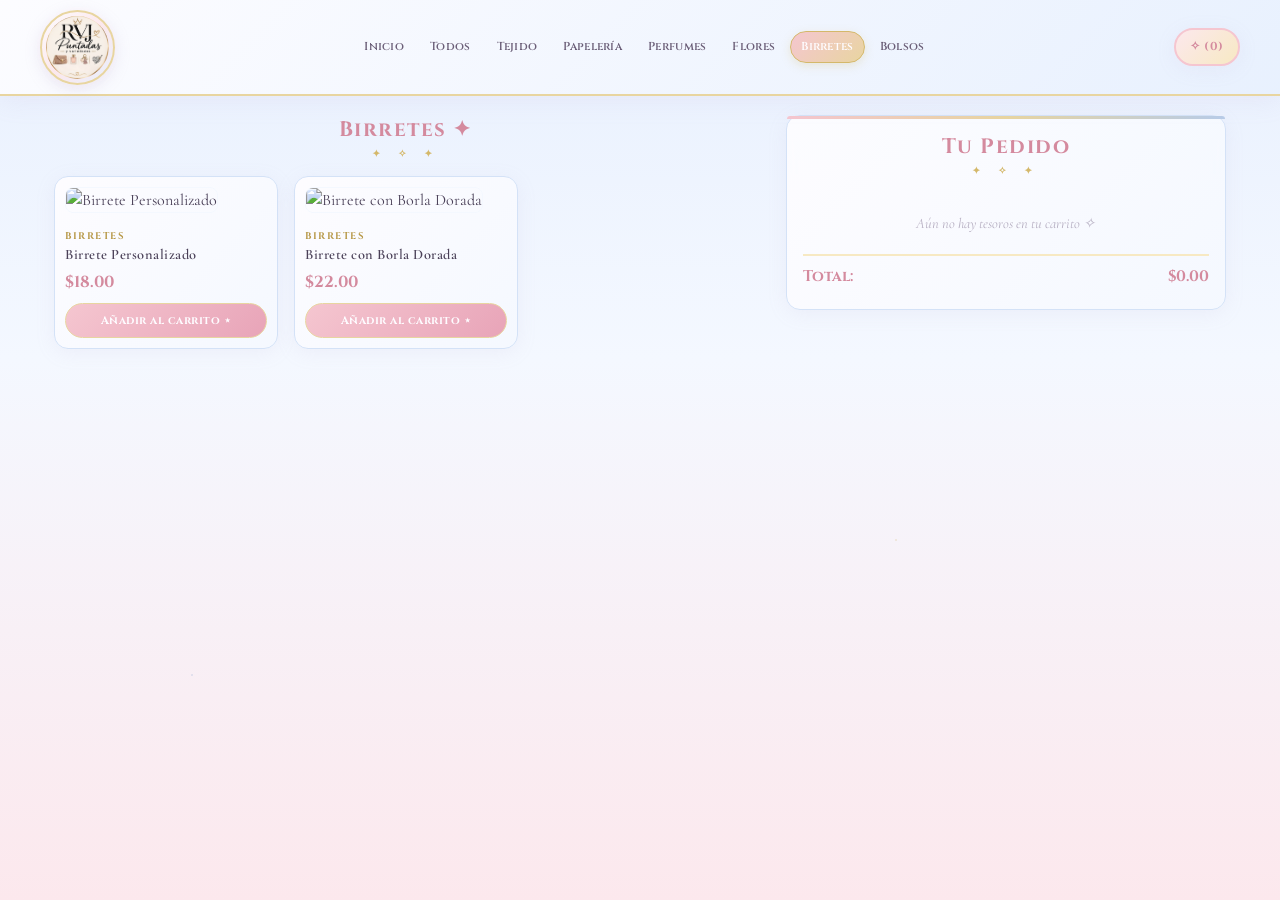
==== commit 7bd18ce5: "Cambios 22" ====
--- a/birretes.html
+++ b/birretes.html
@@ -132,6 +132,14 @@
             <button id="close-modal-btn" class="btn-close-modal">Enviar pedido por WhatsApp ✧</button>
         </div>
     </div>
+        
+    <!-- MODAL PARA AMPLIAR LOGO -->
+    <div id="logo-modal" class="modal-overlay hidden">
+        <div class="modal-content logo-modal-content">
+            <button id="close-logo-modal" class="close-popout-btn">×</button>
+            <img src="imagenes/logo.png" alt="RVJ" class="logo-modal-img">
+        </div>
+    </div>
 
     <script src="script.js"></script>
 </body>
--- a/styles.css
+++ b/styles.css
@@ -100,9 +100,9 @@
     display: flex;
     align-items: center;
     justify-content: center;
-    width: 56px;
-    height: 56px;
-    min-width: 56px;
+    width: 75px;
+    height: 75px;
+    min-width: 75px;
     background: linear-gradient(135deg, #fdfcff, #fce8ed, #e8f0fe);
     border-radius: 50%;
     border: 2px solid var(--gold-soft);
@@ -110,12 +110,13 @@
         0 4px 15px rgba(180, 160, 200, 0.25),
         0 0 0 3px rgba(253, 252, 255, 0.8);
     padding: 4px;
+    cursor: pointer;
     transition: transform 0.3s ease, box-shadow 0.3s ease;
     flex-shrink: 0;
 }
 
 .logo-container:hover {
-    transform: scale(1.06);
+    transform: scale(1.10);
     box-shadow:
         0 6px 20px rgba(180, 160, 200, 0.35),
         0 0 0 3px rgba(253, 252, 255, 0.9),
@@ -1296,9 +1297,9 @@
     }
 
     .logo-container {
-        width: 46px;
-        height: 46px;
-        min-width: 46px;
+        width: 56px;
+        height: 56px;
+        min-width: 56px;
     }
 
     .category-nav {
@@ -1335,9 +1336,9 @@
 
 @media (max-width: 420px) {
     .logo-container {
-        width: 40px;
-        height: 40px;
-        min-width: 40px;
+        width: 50px;
+        height: 50px;
+        min-width: 50px;
     }
 
     .category-nav a {
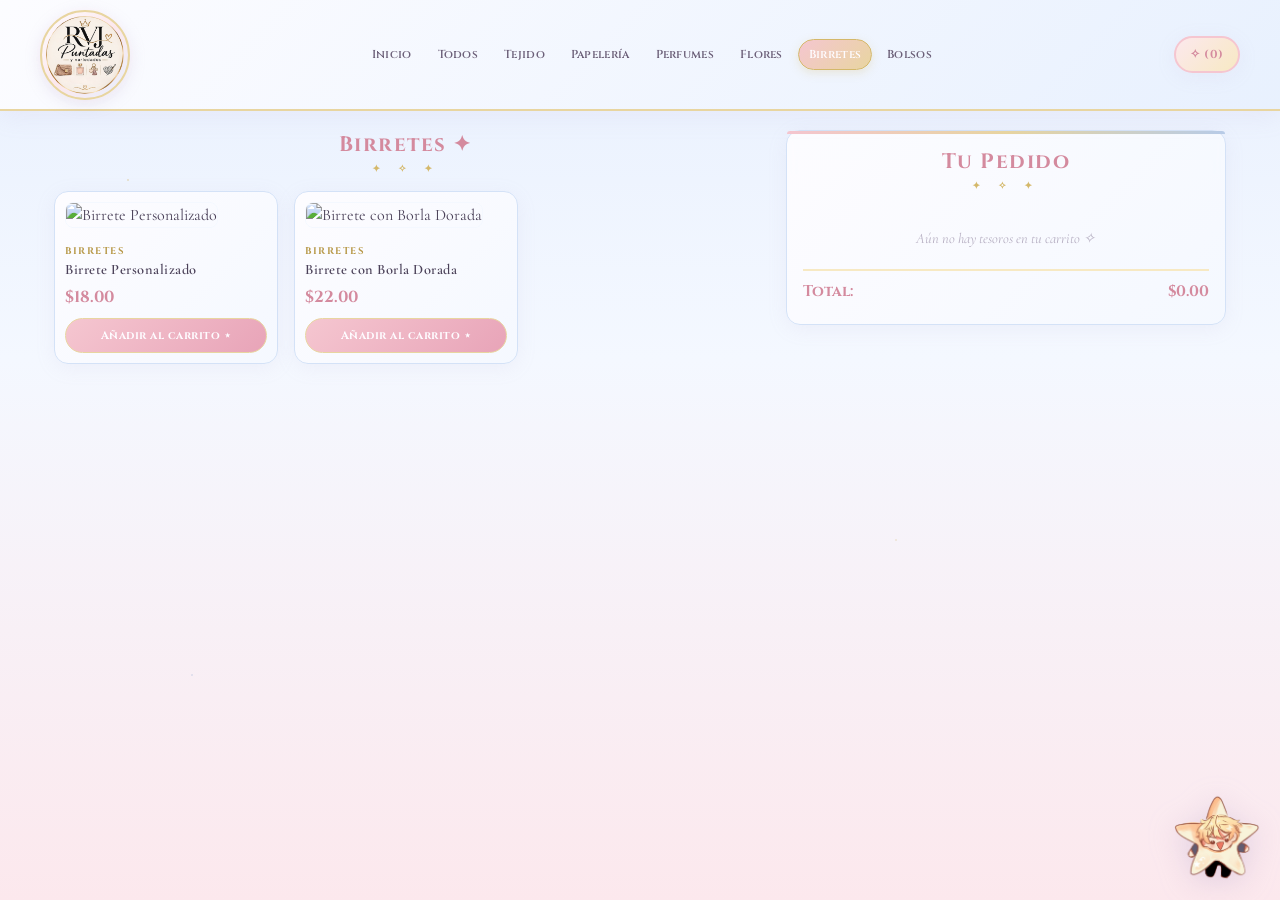
==== commit 4ad4a49a: "Cambios 25" ====
--- a/birretes.html
+++ b/birretes.html
@@ -142,5 +142,161 @@
     </div>
 
     <script src="script.js"></script>
+
+    <!-- CHIBI FLOTANTE -->
+<img src="imagenes/chibi.png" alt="Chibi RVJ" class="chibi-flotante" onerror="this.style.display='none'">
+
 </body>
+
+<style>
+/* ═══════════════════════════════════════
+   SHOOTING STARS OVERLAY — Five stars
+════════════════════════════════════════ */
+
+.shooting-stars {
+  position: fixed;
+  inset: 0;
+  width: 100vw;
+  height: 100vh;
+  pointer-events: none;
+  overflow: hidden;
+  z-index: 999999;
+}
+
+.shooting-stars span {
+  position: absolute;
+  width: 3px;
+  height: 3px;
+  border-radius: 50%;
+  background: #f4eee8;
+  opacity: 0;
+
+  box-shadow:
+    0 0 0 3px rgba(244, 238, 232, 0.05),
+    0 0 0 6px rgba(139, 0, 0, 0.06),
+    0 0 14px rgba(244, 238, 232, 0.18);
+
+  animation-name: shooting-star;
+  animation-timing-function: linear;
+  animation-iteration-count: infinite;
+  animation-fill-mode: both;
+}
+
+/* Shooting-star tail */
+.shooting-stars span::before {
+  content: "";
+  position: absolute;
+  top: 50%;
+  width: 155px;
+  height: 1px;
+  transform: translateY(-50%);
+
+  background:
+    linear-gradient(
+      90deg,
+      #f4eee8,
+      rgba(139, 0, 0, 0.34),
+      transparent
+    );
+}
+
+/* Star movement */
+@keyframes shooting-star {
+  0% {
+    transform: rotate(315deg) translateX(0);
+    opacity: 0;
+  }
+
+  10% {
+    opacity: 1;
+  }
+
+  62% {
+    opacity: 1;
+  }
+
+  100% {
+    transform: rotate(315deg) translateX(-1050px);
+    opacity: 0;
+  }
+}
+
+/* Individual star timing and placement */
+.shooting-stars span:nth-child(1) {
+  top: 5vh;
+  right: 8vw;
+  animation-delay: 0.8s;
+  animation-duration: 4.6s;
+}
+
+.shooting-stars span:nth-child(2) {
+  top: 18vh;
+  right: 38vw;
+  animation-delay: 4.4s;
+  animation-duration: 5.4s;
+}
+
+.shooting-stars span:nth-child(3) {
+  top: 36vh;
+  right: 14vw;
+  animation-delay: 8.2s;
+  animation-duration: 4.9s;
+}
+
+.shooting-stars span:nth-child(4) {
+  top: 56vh;
+  right: 52vw;
+  animation-delay: 12.6s;
+  animation-duration: 5.8s;
+}
+
+.shooting-stars span:nth-child(5) {
+  top: 74vh;
+  right: 24vw;
+  animation-delay: 16.7s;
+  animation-duration: 5.1s;
+}
+
+/* Mobile adjustments */
+@media screen and (max-width: 767px) {
+  .shooting-stars span::before {
+    width: 105px;
+  }
+
+  .shooting-stars span:nth-child(1) {
+    top: 8vh;
+    right: 6vw;
+  }
+
+  .shooting-stars span:nth-child(2) {
+    top: 26vh;
+    right: 42vw;
+  }
+
+  .shooting-stars span:nth-child(3) {
+    top: 44vh;
+    right: 12vw;
+  }
+
+  .shooting-stars span:nth-child(4) {
+    top: 62vh;
+    right: 58vw;
+  }
+
+  .shooting-stars span:nth-child(5) {
+    top: 80vh;
+    right: 25vw;
+  }
+}
+</style>
+
+<div class="shooting-stars">
+  <span></span>
+  <span></span>
+  <span></span>
+  <span></span>
+  <span></span>
+  <span></span>
+  <span></span>
+</div>
 </html>
--- a/styles.css
+++ b/styles.css
@@ -100,9 +100,9 @@
     display: flex;
     align-items: center;
     justify-content: center;
-    width: 75px;
-    height: 75px;
-    min-width: 75px;
+    width: 90px;        /* antes 75px */
+    height: 90px;       /* antes 75px */
+    min-width: 90px;    /* antes 75px */
     background: linear-gradient(135deg, #fdfcff, #fce8ed, #e8f0fe);
     border-radius: 50%;
     border: 2px solid var(--gold-soft);
@@ -1030,12 +1030,13 @@
     transition: height 0.3s ease;
 }
 
-.category-tejido::before { background: linear-gradient(90deg, var(--blue-medium), var(--blue-deep)); }
-.category-papeleria::before { background: linear-gradient(90deg, var(--gold-soft), var(--rose-medium)); }
-.category-perfumes::before { background: linear-gradient(90deg, var(--rose-medium), var(--gold-soft)); }
-.category-flores::before { background: linear-gradient(90deg, var(--rose-deep), var(--gold-light)); }
-.category-birretes::before { background: linear-gradient(90deg, var(--blue-deep), var(--gold-medium)); }
-.category-todos::before { background: linear-gradient(90deg, var(--gold-soft), var(--rose-medium), var(--blue-medium)); }
+.category-tejido::before { background: linear-gradient(50deg, var(--gold-soft), var(--rose-medium), var(--blue-medium)); }
+.category-papeleria::before { background: linear-gradient(50deg, var(--gold-soft), var(--rose-medium), var(--blue-medium)); }
+.category-perfumes::before { background: linear-gradient(50deg, var(--gold-soft), var(--rose-medium), var(--blue-medium)); }
+.category-flores::before { background: linear-gradient(50deg, var(--gold-soft), var(--rose-medium), var(--blue-medium)); }
+.category-birretes::before { background: linear-gradient(50deg, var(--gold-soft), var(--rose-medium), var(--blue-medium)); }
+.category-bolsos::before { background: linear-gradient(50deg, var(--gold-soft), var(--rose-medium), var(--blue-medium)); }
+.category-todos::before { background: linear-gradient(50deg, var(--gold-soft), var(--rose-medium), var(--blue-medium)); }
 
 .category-card:hover {
     transform: translateY(-6px) scale(1.02);
@@ -1297,9 +1298,9 @@
     }
 
     .logo-container {
-        width: 56px;
-        height: 56px;
-        min-width: 56px;
+        width: 68px;    
+        height: 68px;
+        min-width: 68px;
     }
 
     .category-nav {
@@ -1336,9 +1337,9 @@
 
 @media (max-width: 420px) {
     .logo-container {
-        width: 50px;
-        height: 50px;
-        min-width: 50px;
+        width: 58px;   
+        height: 58px;
+        min-width: 58px;
     }
 
     .category-nav a {
@@ -1376,4 +1377,82 @@
     .category-symbol { font-size: 1.8rem; }
     .cta-content { padding: 1.5rem 1.2rem; }
     .cta-content h2 { font-size: 1.1rem; }
+}
+
+/* ==========================================================================
+   MODAL LOGO AMPLIADO
+   ========================================================================== */
+.logo-modal-content {
+    background: transparent !important;
+    border: none !important;
+    box-shadow: none !important;
+    padding: 0 !important;
+    max-width: 95vw !important;
+    width: auto !important;
+    display: flex;
+    align-items: center;
+    justify-content: center;
+    position: relative;
+}
+
+.logo-modal-content::before {
+    display: none !important;
+}
+
+.logo-modal-img {
+    max-width: 90vw;
+    max-height: 85vh;
+    width: auto;
+    height: auto;
+    border-radius: 50%;
+    border: 3px solid var(--gold-soft);
+    box-shadow: 0 0 60px rgba(212, 184, 106, 0.5);
+    background: linear-gradient(135deg, #fdfcff, #fce8ed);
+    object-fit: contain;
+}
+
+.logo-modal-content .close-popout-btn {
+    top: -10px;
+    right: -10px;
+    background: var(--rose-medium);
+    color: var(--bg-white);
+    border-color: var(--gold-soft);
+    z-index: 10;
+}
+
+/* ==========================================================================
+   CHIBI FLOTANTE (esquina inferior derecha)
+   ========================================================================== */
+.chibi-flotante {
+    position: fixed;
+    bottom: 18px;
+    right: 18px;
+    width: 90px;
+    height: auto;
+    z-index: 99999;
+    pointer-events: none;
+    filter: drop-shadow(0 6px 15px rgba(180, 160, 200, 0.35));
+    animation: chibi-float 4s ease-in-out infinite;
+    user-select: none;
+}
+
+@keyframes chibi-float {
+    0%, 100% { transform: translateY(0) rotate(0deg); }
+    50% { transform: translateY(-10px) rotate(3deg); }
+}
+
+@media (max-width: 700px) {
+    .chibi-flotante {
+        width: 70px;
+        bottom: 12px;
+        right: 12px;
+    }
+}
+
+@media (max-width: 420px) {
+    .chibi-flotante {
+        width: 58px;
+        bottom: 10px;
+        right: 10px;
+    }
 }
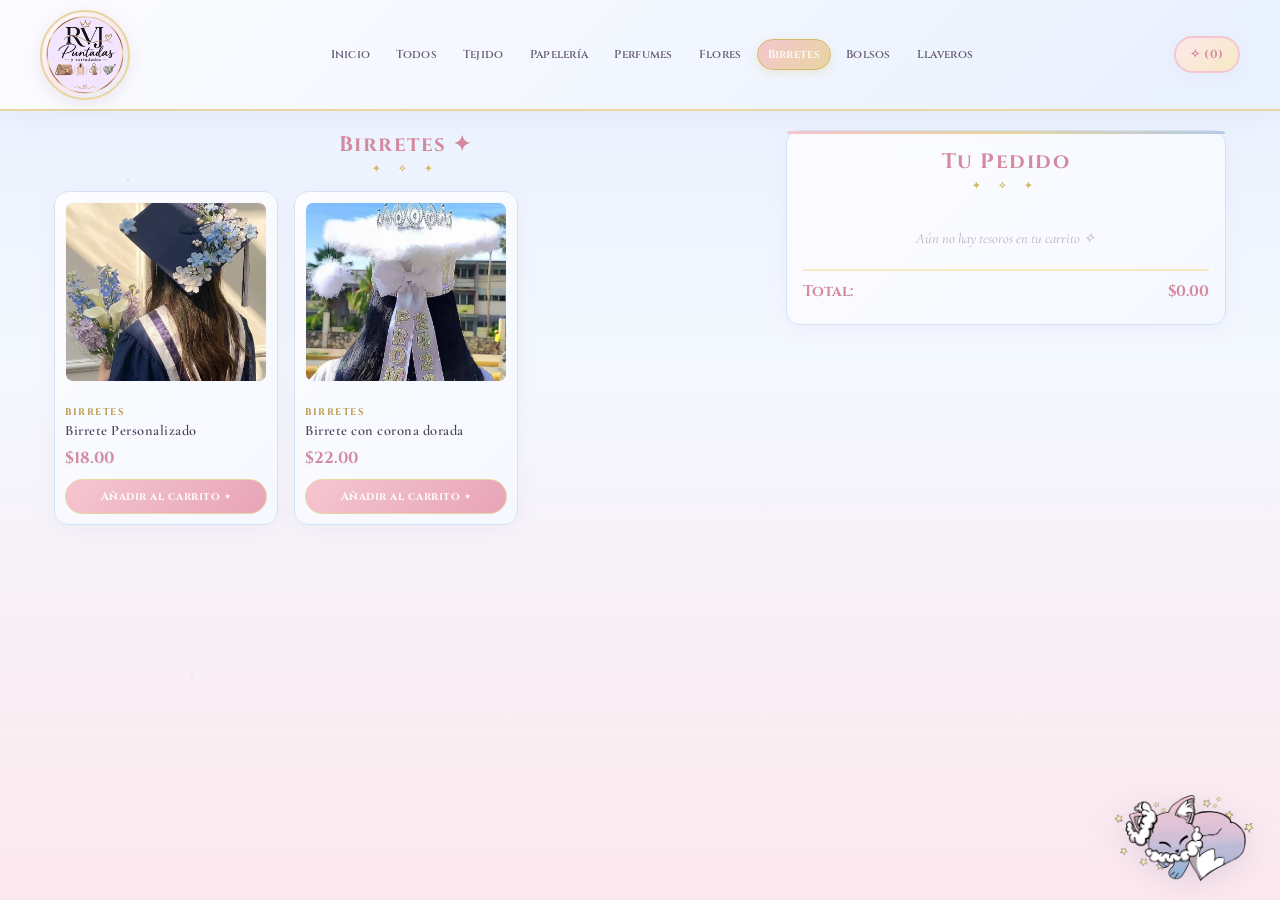
==== commit c76911f5: "Cambios 38" ====
--- a/birretes.html
+++ b/birretes.html
@@ -25,6 +25,7 @@
                 <a href="flores.html">Flores</a>
                 <a href="birretes.html" class="active">Birretes</a>
                 <a href="bolsos.html">Bolsos</a>
+                <a href="llaveros.html">Llaveros</a>
             </nav>
             <a href="#cart-section" class="cart-icon-btn">
                 ✧ (<span id="cart-count">0</span>)
--- a/styles.css
+++ b/styles.css
@@ -960,7 +960,8 @@
 .symbol-2 { top: 50%; left: 50%; animation-delay: 1s; font-size: 2.6rem; color: var(--gold-medium); opacity: 0.5; }
 .symbol-3 { top: 20%; right: 15%; animation-delay: 2s; font-size: 2.2rem; color: var(--blue-deep); opacity: 0.4; }
 .symbol-4 { bottom: 15%; left: 20%; animation-delay: 3s; font-size: 2.6rem; color: var(--gold-soft); opacity: 0.45; }
-.symbol-5 { bottom: 25%; right: 10%; animation-delay: 4s; font-size: 2.2rem; color: var(--rose-deep); opacity: 0.4; }
+.symbol-5 { bottom: 10%; left: 20%; animation-delay: 4s; font-size: 2rem; color: var(--blue-medium); opacity: 0.4; }
+.symbol-6 { bottom: 25%; right: 10%; animation-delay: 5s; font-size: 2.2rem; color: var(--rose-deep); opacity: 0.5; }
 
 @keyframes float {
     0%, 100% { transform: translateY(0) rotate(0deg); }
@@ -1036,6 +1037,7 @@
 .category-flores::before { background: linear-gradient(50deg, var(--gold-soft), var(--rose-medium), var(--blue-medium)); }
 .category-birretes::before { background: linear-gradient(50deg, var(--gold-soft), var(--rose-medium), var(--blue-medium)); }
 .category-bolsos::before { background: linear-gradient(50deg, var(--gold-soft), var(--rose-medium), var(--blue-medium)); }
+.category-llaveros::before { background: linear-gradient(50deg, var(--gold-soft), var(--rose-medium), var(--blue-medium)); }
 .category-todos::before { background: linear-gradient(50deg, var(--gold-soft), var(--rose-medium), var(--blue-medium)); }
 
 .category-card:hover {
@@ -1427,7 +1429,7 @@
     position: fixed;
     bottom: 18px;
     right: 18px;
-    width: 90px;
+    width: 150px;       
     height: auto;
     z-index: 99999;
     pointer-events: none;
@@ -1443,16 +1445,16 @@
 
 @media (max-width: 700px) {
     .chibi-flotante {
-        width: 70px;
+        width: 130px; 
+        bottom: 14px;
+        right: 14px;
+    }
+}
+
+@media (max-width: 420px) {
+    .chibi-flotante {
+        width: 112px;     
         bottom: 12px;
         right: 12px;
     }
-}
-
-@media (max-width: 420px) {
-    .chibi-flotante {
-        width: 58px;
-        bottom: 10px;
-        right: 10px;
-    }
 }
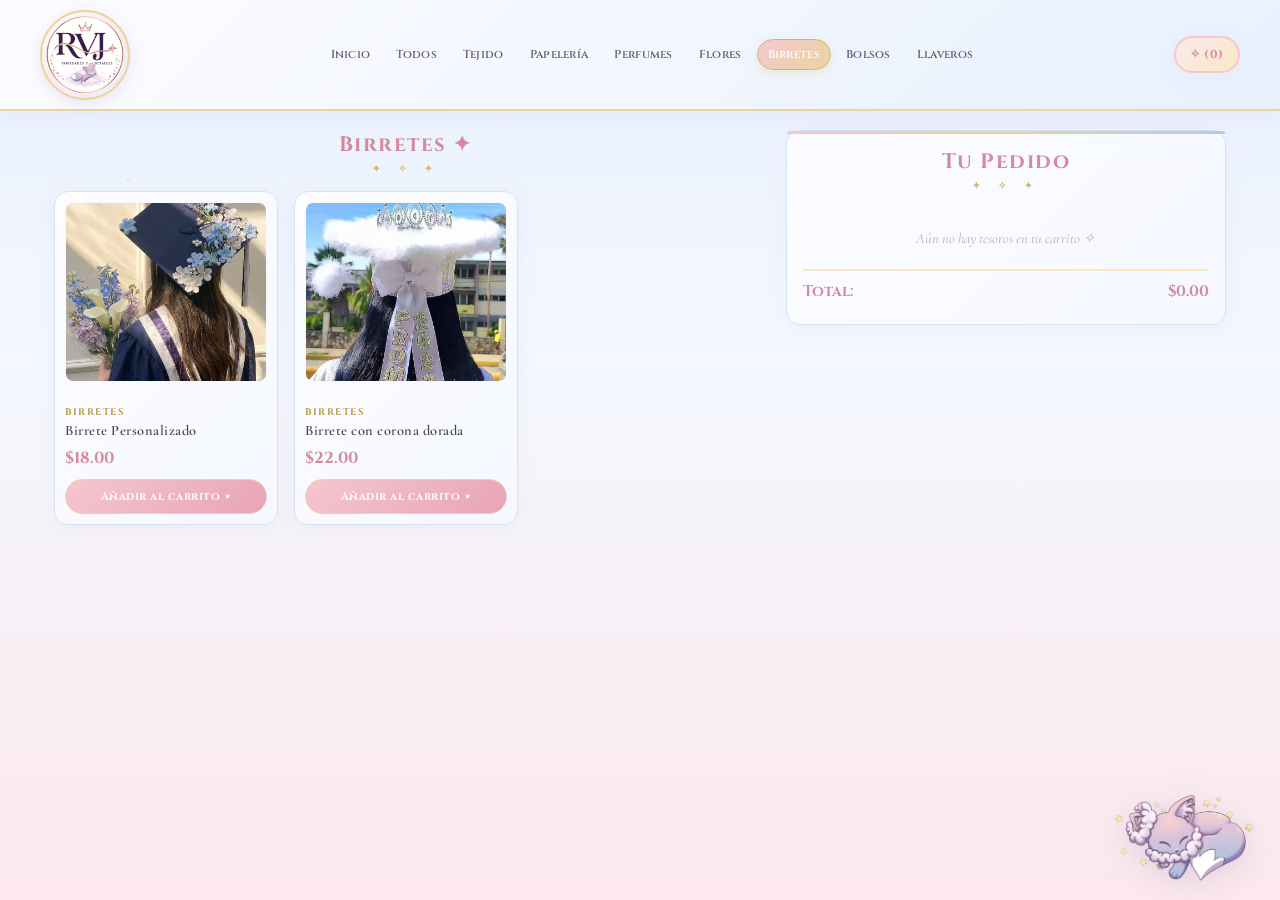
==== commit 3f862a6e: "Cambios 44" ====
--- a/birretes.html
+++ b/birretes.html
@@ -14,7 +14,7 @@
     <header class="main-header">
         <div class="header-container">
             <div class="logo-container">
-                <img src="imagenes/logo.png" alt="RVJ" class="store-logo" onerror="this.style.display='none'">
+                <img src="imagenes/logo.jpeg" alt="RVJ" class="store-logo" onerror="this.style.display='none'">
             </div>
             <nav class="category-nav">
                 <a href="index.html">Inicio</a>
@@ -138,7 +138,7 @@
     <div id="logo-modal" class="modal-overlay hidden">
         <div class="modal-content logo-modal-content">
             <button id="close-logo-modal" class="close-popout-btn">×</button>
-            <img src="imagenes/logo.png" alt="RVJ" class="logo-modal-img">
+            <img src="imagenes/logo.jpeg" alt="RVJ" class="logo-modal-img">
         </div>
     </div>
 
--- a/styles.css
+++ b/styles.css
@@ -960,7 +960,7 @@
 .symbol-2 { top: 50%; left: 50%; animation-delay: 1s; font-size: 2.6rem; color: var(--gold-medium); opacity: 0.5; }
 .symbol-3 { top: 20%; right: 15%; animation-delay: 2s; font-size: 2.2rem; color: var(--blue-deep); opacity: 0.4; }
 .symbol-4 { bottom: 15%; left: 20%; animation-delay: 3s; font-size: 2.6rem; color: var(--gold-soft); opacity: 0.45; }
-.symbol-5 { bottom: 10%; left: 20%; animation-delay: 4s; font-size: 2rem; color: var(--blue-medium); opacity: 0.4; }
+.symbol-5 { top: 30%; right: 40%; animation-delay: 4s; font-size: 2rem; color: var(--blue-medium); opacity: 0.4; }
 .symbol-6 { bottom: 25%; right: 10%; animation-delay: 5s; font-size: 2.2rem; color: var(--rose-deep); opacity: 0.5; }
 
 @keyframes float {
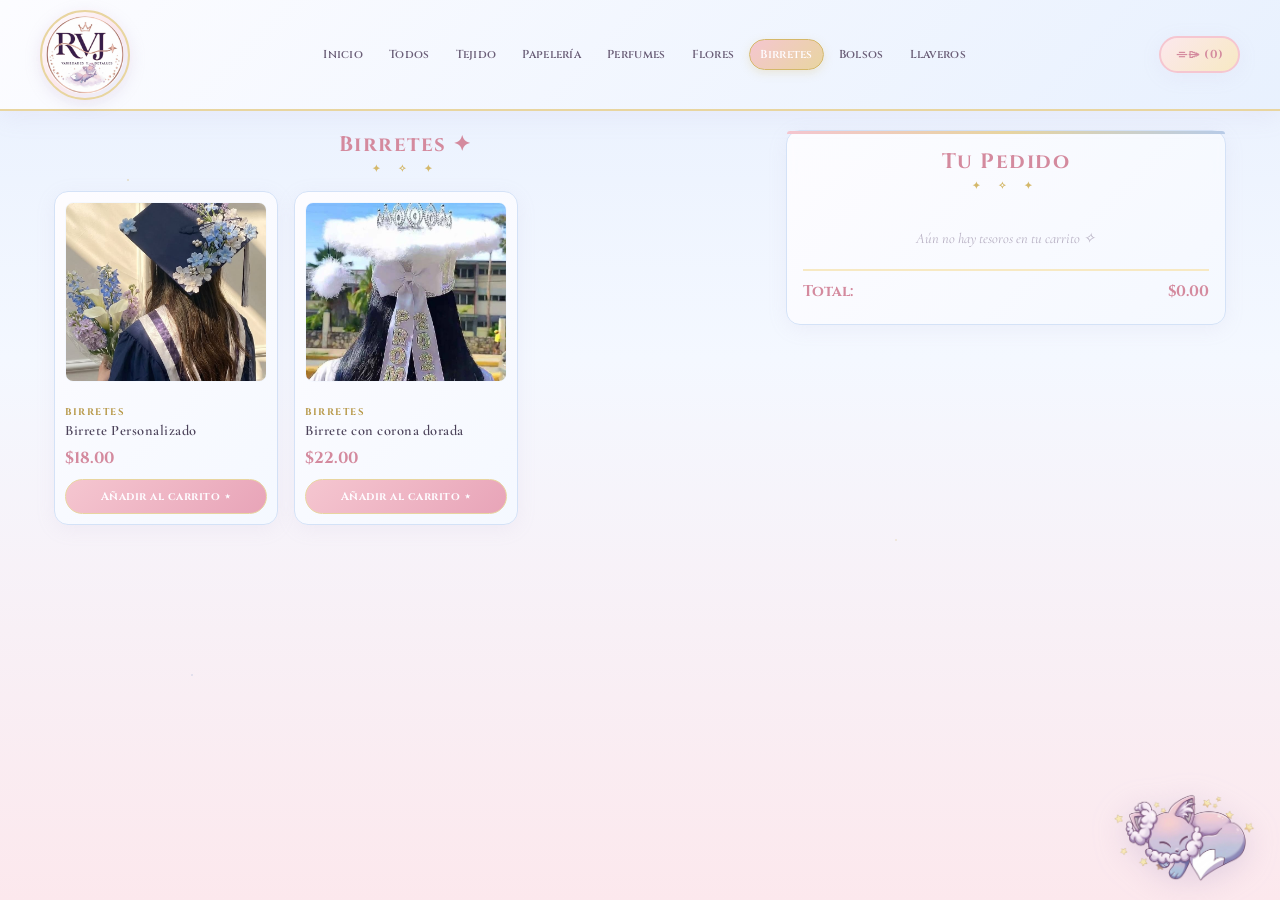
==== commit b7027896: "Cambios 46" ====
--- a/birretes.html
+++ b/birretes.html
@@ -28,7 +28,7 @@
                 <a href="llaveros.html">Llaveros</a>
             </nav>
             <a href="#cart-section" class="cart-icon-btn">
-                ✧ (<span id="cart-count">0</span>)
+                ⌯⌲ (<span id="cart-count">0</span>)
             </a>
         </div>
     </header>
